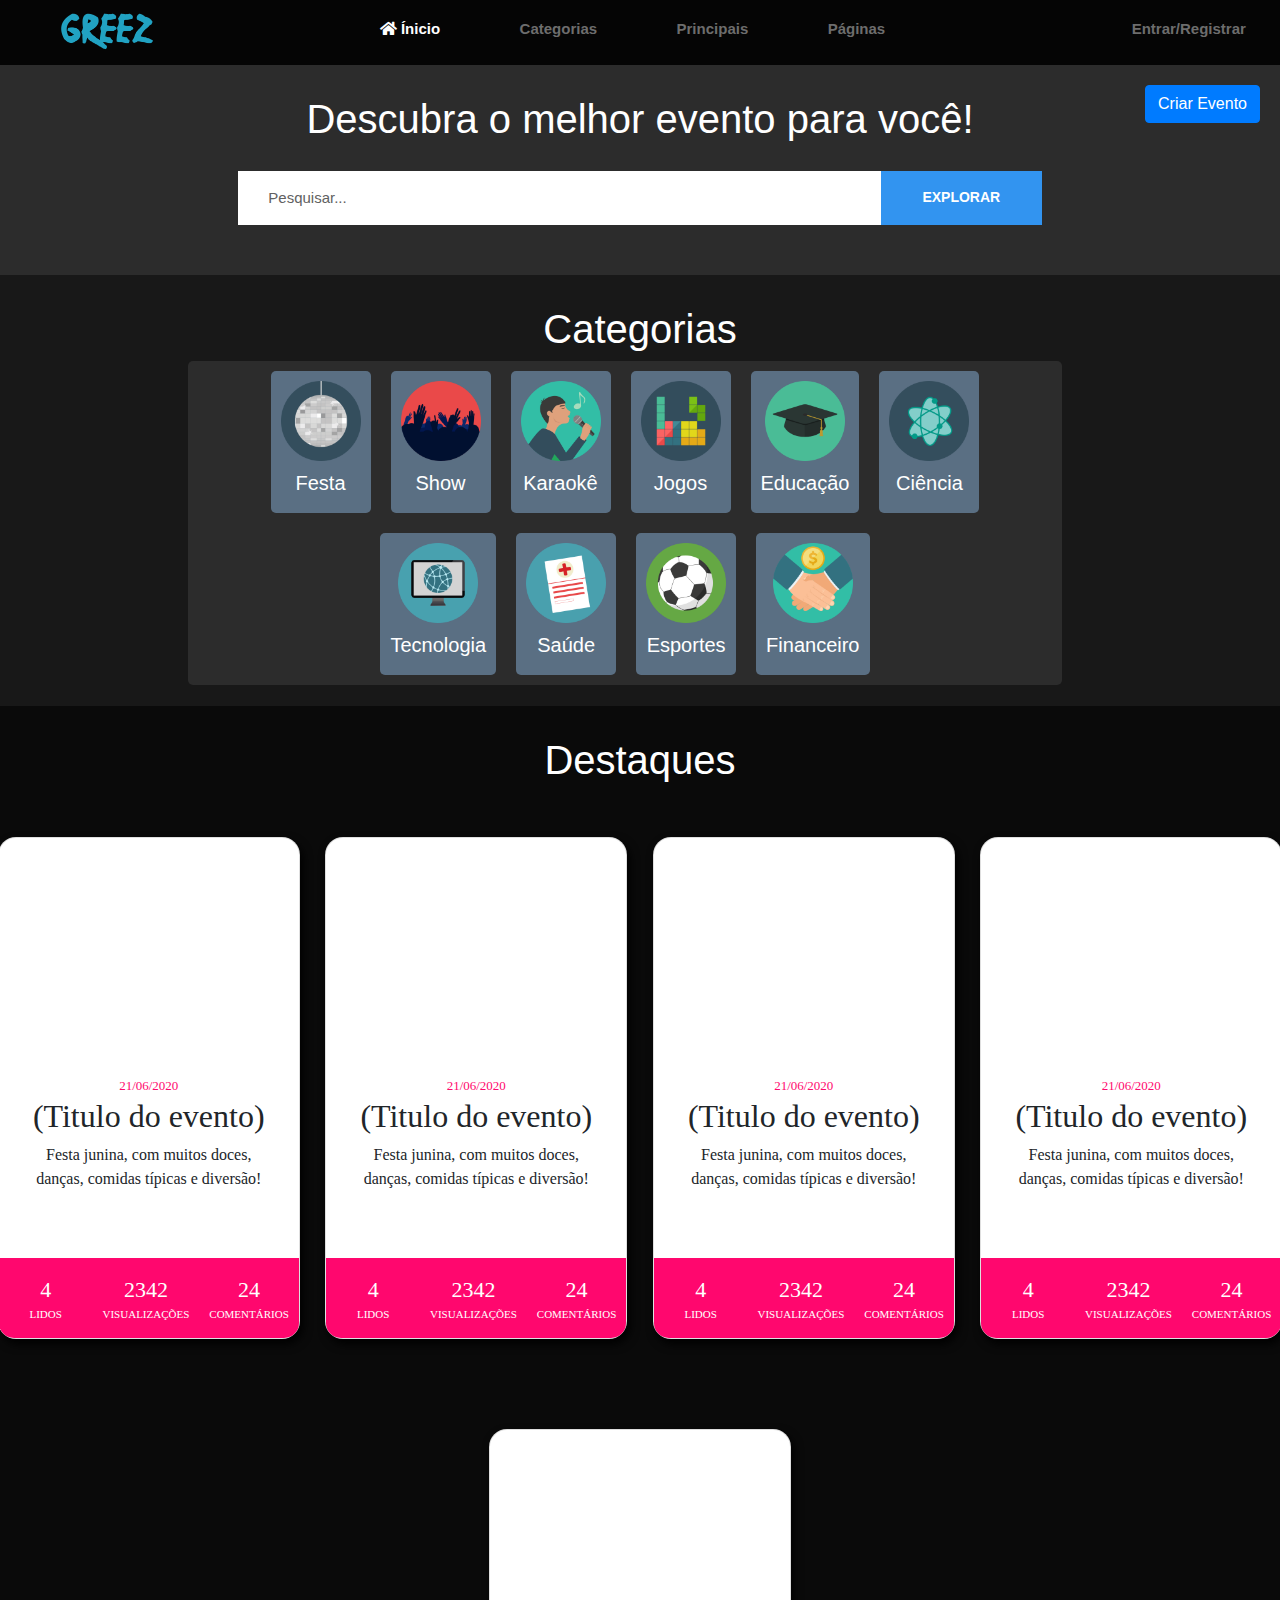
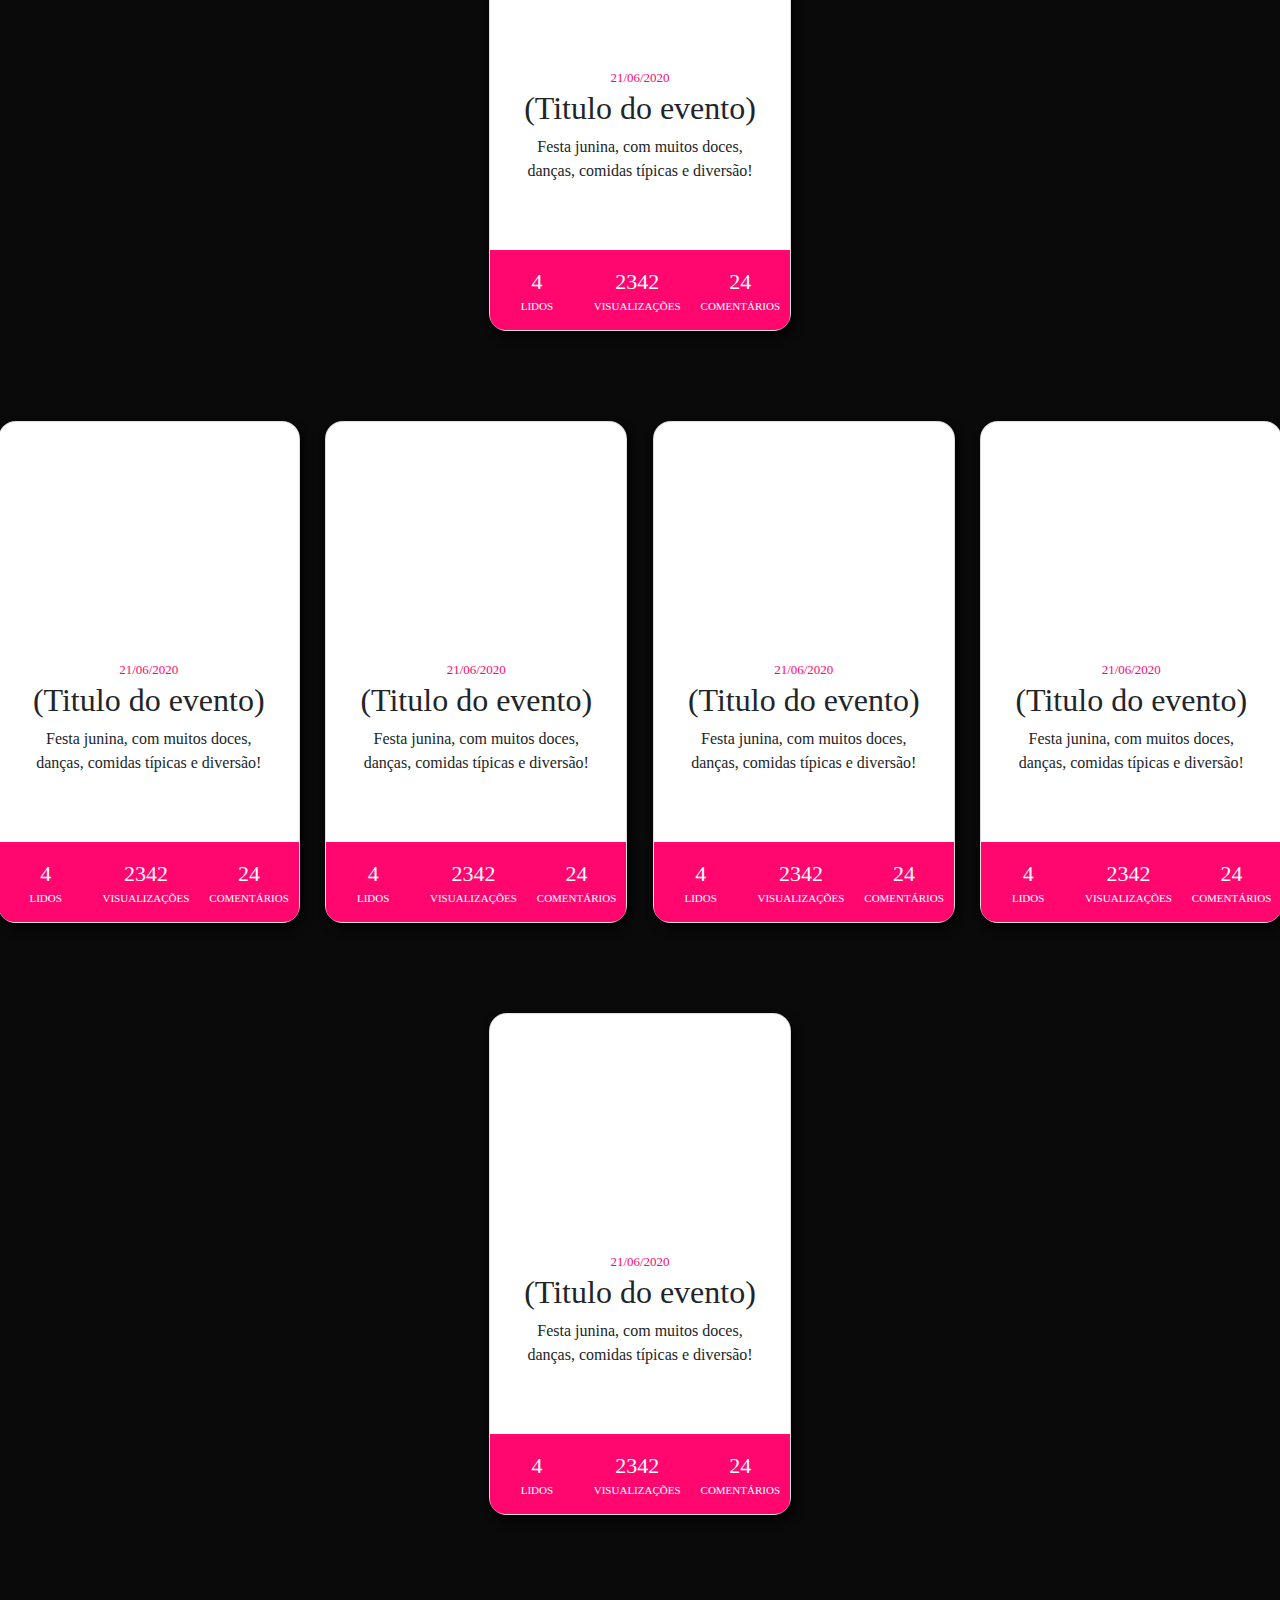
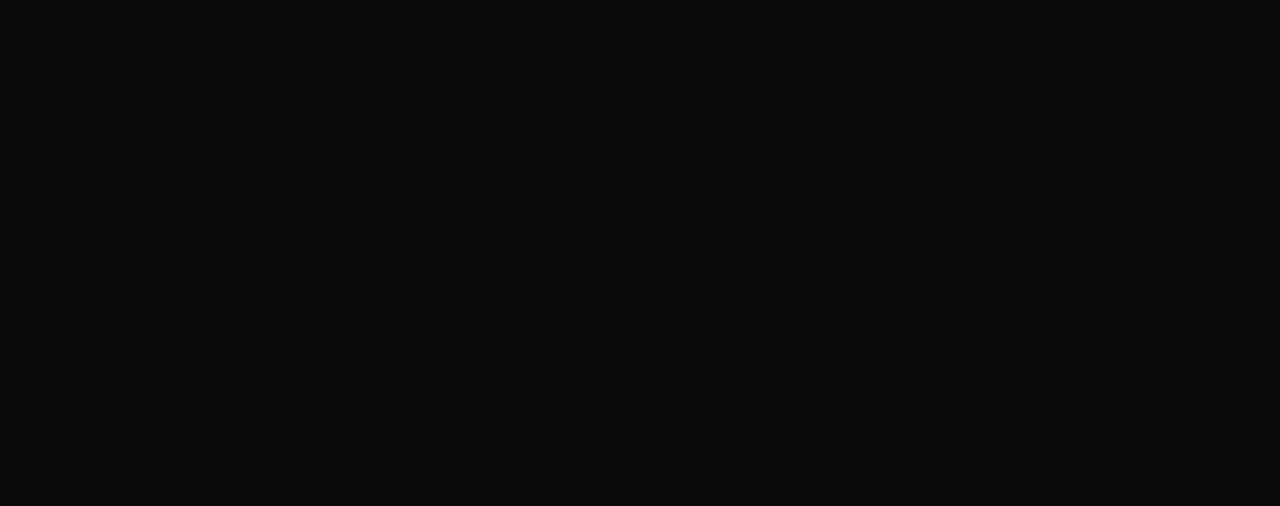
==== index.html @ 2b2a009e "Merge branch 'master' of https://github.com/Lucas-Lutti/trabalho-" ====
<!doctype html>
<html lang="pt-br">

<head>

    <meta charset="UTF-8">
    <meta name="viewport" content="width=device-width, initial-scale=1, shrink-to-fit=no">
    <link rel="stylesheet" href="https://stackpath.bootstrapcdn.com/bootstrap/4.5.0/css/bootstrap.min.css"
        integrity="sha384-9aIt2nRpC12Uk9gS9baDl411NQApFmC26EwAOH8WgZl5MYYxFfc+NcPb1dKGj7Sk" crossorigin="anonymous">
    <link rel="stylesheet" href="index.css">
    <link rel="stylesheet" href="header.css">
    <title>Greez</title>
    <link href="//maxcdn.bootstrapcdn.com/bootstrap/4.1.1/css/bootstrap.min.css" rel="stylesheet" id="bootstrap-css">
    <script src="//maxcdn.bootstrapcdn.com/bootstrap/4.1.1/js/bootstrap.min.js"></script>
    <script type="text/javascript" src="https://code.jquery.com/jquery-1.11.3.min.js"></script>
    <script src="index.js"></script>
    <link rel="stylesheet" href="https://use.fontawesome.com/releases/v5.13.1/css/all.css">
    <link rel="stylesheet" href="cards.css">
    <script>
        window.onload = () => {
            testeLogin();
        }
    </script>
</head>

<body> 
      <!-- Modal -->
      <div class="modal fade" id="modalExemplo" tabindex="-1" role="dialog" aria-labelledby="exampleModalLabel" aria-hidden="true">
        <div class="modal-dialog" role="document">
          <div class="modal-content">
            <div class="modal-header">
              <h5 class="modal-title" id="exampleModalLabel">Criar Novo Evento</h5>
              <button type="button" class="close" data-dismiss="modal" aria-label="Fechar">
                <span aria-hidden="true">&times;</span>
              </button>
            </div>
            <div class="modal-body">
                <form>
                    <div class="form-group">
                      <label for="inserirTituloEvnt">Título do Evento</label>
                      <input type="text" class="form-control" id="inserirTituloEvnt" placeholder="Inserir título">
                    </div>
                    <div class="form-group">
                      <label for="InserirLocalEvnt">Local</label>
                      <input type="text" class="form-control" id="InserirLocalEvnt" placeholder="Inserir endereço">
                    </div>
                    <div class="form-group">
                        <label for="InserirDiaEvnt">Data</label>
                    </div>
                    <div class="form-check">
                      <input type="checkbox" class="form-check-input" id="exampleCheck1">
                      <label class="form-check-label" for="exampleCheck1">Check me out</label>
                    </div>
                    <button type="submit" class="btn btn-primary">Submit</button>
                  </form>
            </div>
            <div class="modal-footer">
              <button type="button" class="btn btn-secondary" data-dismiss="modal">Fechar</button>
              <button type="button" class="btn btn-primary">Salvar mudanças</button>
            </div>
          </div>
        </div>
      </div>
    <header class="header">
        <div class="container-fluid">
            <div class="row">
                <div class="col-lg-2 col-md-2 col-sm-12">
                    <div class="header__logo">
                        <a href="./index.html"><img class="logo" src="img/logo.png" alt=""></a>
                    </div>

                </div>
                <div class="col-lg-8 col-md-8 col-sm-12">
                    <div class="header__nav">
                        <nav class="header__menu mobile-menu">
                            <ul>
                                <li class="active">
                                    <a href="/index.html" class="test">
                                        <div class="header-btn"><i class="fas fa-home"></i> Ínicio</div>
                                    </a>
                                </li>
                                <li><a href="#" class="test">
                                        <div class="header-btn">Categorias</div>
                                    </a></li>
                                <li><a href="#" class="test">
                                        <div class="header-btn">Principais</div>
                                    </a></li>
                                <li><a href="#" class="test">
                                        <div class="header-btn">Páginas</div>
                                    </a>
                                    <ul class="dropdown">
                                        <li><a href="#">About</a></li>
                                        <li><a href="#">Listing Details</a></li>
                                        <li><a href="#">Blog Details</a></li>
                                        <li><a href="#">Contact</a></li>
                                    </ul>
                                </li>


                            </ul>
                        </nav>
                    </div>
                </div>
                <div class="col-lg-2 col-md-2 col-sm-12">
                    <div class="login_area">
                        <ul>
                            <li id="Novonome">
                                <a href="login.html" class="test" id="apagar">
                                    <div class="header-btn" id="TrocaLogin">Entrar/Registrar</div>
                                </a>
                            </li>
                        </ul>
                    </div>
                </div>
            </div>
        </div>

        </div>
    </header>

    <section class="pesquisa">
        <div class="row">
            <div class="col-2"></div>
            <div class="col-8 titulo">
                <h1>Descubra o melhor evento para você!</h1>
            </div>
            <div class="col-2">
                <button type="button" class="btn btn-primary" id="btnCriarEvnt" data-toggle="modal" data-target="#modalExemplo">
                    Criar Evento
                </button>
            </div>
        </div>
        <div class="row">
            <div class="col-md-2 col-sm-1"></div>
            <div class="col-md-8 col-sm-10">
                <div class="hero__search__form">
                    <form action="#">
                        <input id="inpPesquisa" type="text" placeholder="Pesquisar...">

                        <button id="btnPesquisa" onclick="pesquisa()" type="submit">Explorar</button>
                    </form>
                </div>
            </div>
            <div class="col-md-2 col-sm-1"></div>
        </div>
    </section>

    <section class="categorias">
        <div class="row">
            <div class="col-12 titulo">
                <h1>Categorias</h1>
            </div>
        </div>
        <div class="row">
            <div class="col-2"></div>
            <div class="col-8 row cat_area">
                <div class="cat_sep">
                    <a href="#/" onclick="exibircat()">
                        <div class="cat_card">
                            <img src="img/festas.png" alt="">
                            <h5>Festa</h5>
                        </div>
                    </a>
                </div>
                <div class="cat_sep">
                    <a href="#/" onclick="exibircat()">
                        <div class="cat_card">
                            <img src="img/shows.png" alt="">
                            <h5>Show</h5>
                        </div>
                    </a>
                </div>
                <div class="cat_sep">
                    <a href="#/" onclick="exibircat()">
                        <div class="cat_card">
                            <img src="img/karaokes.png" alt="">
                            <h5>Karaokê</h5>
                        </div>
                    </a>
                </div>
                <div class="cat_sep">
                    <a href="#/" onclick="exibircat()">
                        <div class="cat_card">
                            <img src="img/jogos.png" alt="">
                            <h5>Jogos</h5>
                        </div>
                    </a>
                </div>
                <div class="cat_sep">
                    <a href="#/" onclick="exibircat()">
                        <div class="cat_card">
                            <img src="img/educacao.png" alt="">
                            <h5>Educação</h5>
                        </div>
                    </a>
                </div>
                <div class="cat_sep">
                    <a href="#/" onclick="exibircat()">
                        <div class="cat_card">
                            <img src="img/ciencia.png" alt="">
                            <h5>Ciência</h5>
                        </div>
                    </a>
                </div>
                <div class="cat_sep">
                    <a href="#/" onclick="exibircat()">
                        <div class="cat_card">
                            <img src="img/tecnologia.png" alt="">
                            <h5>Tecnologia</h5>
                        </div>
                    </a>
                </div>
                <div class="cat_sep">
                    <a href="#/" onclick="exibircat()">
                        <div class="cat_card">
                            <img src="img/saude.png" alt="">
                            <h5>Saúde</h5>
                        </div>
                    </a>
                </div>
                <div class="cat_sep">
                    <a href="#/" onclick="exibircat()">
                        <div class="cat_card">
                            <img src="img/esportes.png" alt="">
                            <h5>Esportes</h5>
                        </div>
                    </a>
                </div>
                <div class="cat_sep">
                    <a href="#/" onclick="exibircat()">
                        <div class="cat_card">
                            <img src="img/financeiro.png" alt="">
                            <h5>Financeiro</h5>
                        </div>
                    </a>
                </div>
            </div>
            <div class="col-2"></div>
        </div>
        <div class="row">
            <div class="col-12 cat_select hide" id="mb">
                <div class="row">
                    <div class="col-2"></div>
                    <div class="col-8 titulo">
                        <h1>(Categoria)</h1>
                    </div>
                    <div class="col-2 arrow1"><a href="#/" onclick="fecharcat()"><div class="arrow"></div></a></div>
                </div>
                <div class="row">
                    <div class="col-1"></div>
                    <div class="col-10">
                        <div class="">
                            
                            

                        </div>
                    </div>
                    <div class="col-1"></div>
                </div>
            </div>
        </div>
    </section>

    <section class="destaques">
        <div class="row">
            <div class="col-12 titulo">
                <h1>Destaques</h1>
            </div>
        </div>
        <div class="row">
            <div class="card ">
                <div class="card-imagem"></div>
                <div class="card-texto">
                    <span class="date">21/06/2020</span>
                    <h2>(Titulo do evento)</h2>
                    <p class="conteudo">Festa junina, com muitos doces, danças, comidas típicas e diversão!</p>
                </div>
                <div class="card-status">
                    <div class="status">
                        <div class="valor">4</div>
                        <div class="tipo">lidos</div>
                    </div>
                    <div class="status">
                        <div class="valor">2342</div>
                        <div class="tipo">visualizações</div>
                    </div>
                    <div class="status">
                        <div class="valor">24</div>
                        <div class="tipo">comentários</div>
                    </div>
                </div>
            </div>
            <div class="card ">
                <div class="card-imagem"></div>
                <div class="card-texto">
                    <span class="date">21/06/2020</span>
                    <h2>(Titulo do evento)</h2>
                    <p class="conteudo">Festa junina, com muitos doces, danças, comidas típicas e diversão!</p>
                </div>
                <div class="card-status">
                    <div class="status">
                        <div class="valor">4</div>
                        <div class="tipo">lidos</div>
                    </div>
                    <div class="status">
                        <div class="valor">2342</div>
                        <div class="tipo">visualizações</div>
                    </div>
                    <div class="status">
                        <div class="valor">24</div>
                        <div class="tipo">comentários</div>
                    </div>
                </div>
            </div>
            <div class="card ">
                <div class="card-imagem"></div>
                <div class="card-texto">
                    <span class="date">21/06/2020</span>
                    <h2>(Titulo do evento)</h2>
                    <p class="conteudo">Festa junina, com muitos doces, danças, comidas típicas e diversão!</p>
                </div>
                <div class="card-status">
                    <div class="status">
                        <div class="valor">4</div>
                        <div class="tipo">lidos</div>
                    </div>
                    <div class="status">
                        <div class="valor">2342</div>
                        <div class="tipo">visualizações</div>
                    </div>
                    <div class="status">
                        <div class="valor">24</div>
                        <div class="tipo">comentários</div>
                    </div>
                </div>
            </div>
            <div class="card ">
                <div class="card-imagem"></div>
                <div class="card-texto">
                    <span class="date">21/06/2020</span>
                    <h2>(Titulo do evento)</h2>
                    <p class="conteudo">Festa junina, com muitos doces, danças, comidas típicas e diversão!</p>
                </div>
                <div class="card-status">
                    <div class="status">
                        <div class="valor">4</div>
                        <div class="tipo">lidos</div>
                    </div>
                    <div class="status">
                        <div class="valor">2342</div>
                        <div class="tipo">visualizações</div>
                    </div>
                    <div class="status">
                        <div class="valor">24</div>
                        <div class="tipo">comentários</div>
                    </div>
                </div>
            </div>
            <div class="card ">
                <div class="card-imagem"></div>
                <div class="card-texto">
                    <span class="date">21/06/2020</span>
                    <h2>(Titulo do evento)</h2>
                    <p class="conteudo">Festa junina, com muitos doces, danças, comidas típicas e diversão!</p>
                </div>
                <div class="card-status">
                    <div class="status">
                        <div class="valor">4</div>
                        <div class="tipo">lidos</div>
                    </div>
                    <div class="status">
                        <div class="valor">2342</div>
                        <div class="tipo">visualizações</div>
                    </div>
                    <div class="status">
                        <div class="valor">24</div>
                        <div class="tipo">comentários</div>
                    </div>
                </div>
            </div>
        </div>
        <div class="row">

            <div class="card ">
                <div class="card-imagem"></div>
                <div class="card-texto">
                    <span class="date">21/06/2020</span>
                    <h2>(Titulo do evento)</h2>
                    <p class="conteudo">Festa junina, com muitos doces, danças, comidas típicas e diversão!</p>
                </div>
                <div class="card-status">
                    <div class="status">
                        <div class="valor">4</div>
                        <div class="tipo">lidos</div>
                    </div>
                    <div class="status">
                        <div class="valor">2342</div>
                        <div class="tipo">visualizações</div>
                    </div>
                    <div class="status">
                        <div class="valor">24</div>
                        <div class="tipo">comentários</div>
                    </div>
                </div>
            </div>
            <div class="card ">
                <div class="card-imagem"></div>
                <div class="card-texto">
                    <span class="date">21/06/2020</span>
                    <h2>(Titulo do evento)</h2>
                    <p class="conteudo">Festa junina, com muitos doces, danças, comidas típicas e diversão!</p>
                </div>
                <div class="card-status">
                    <div class="status">
                        <div class="valor">4</div>
                        <div class="tipo">lidos</div>
                    </div>
                    <div class="status">
                        <div class="valor">2342</div>
                        <div class="tipo">visualizações</div>
                    </div>
                    <div class="status">
                        <div class="valor">24</div>
                        <div class="tipo">comentários</div>
                    </div>
                </div>
            </div>
            <div class="card ">
                <div class="card-imagem"></div>
                <div class="card-texto">
                    <span class="date">21/06/2020</span>
                    <h2>(Titulo do evento)</h2>
                    <p class="conteudo">Festa junina, com muitos doces, danças, comidas típicas e diversão!</p>
                </div>
                <div class="card-status">
                    <div class="status">
                        <div class="valor">4</div>
                        <div class="tipo">lidos</div>
                    </div>
                    <div class="status">
                        <div class="valor">2342</div>
                        <div class="tipo">visualizações</div>
                    </div>
                    <div class="status">
                        <div class="valor">24</div>
                        <div class="tipo">comentários</div>
                    </div>
                </div>
            </div>
            <div class="card ">
                <div class="card-imagem"></div>
                <div class="card-texto">
                    <span class="date">21/06/2020</span>
                    <h2>(Titulo do evento)</h2>
                    <p class="conteudo">Festa junina, com muitos doces, danças, comidas típicas e diversão!</p>
                </div>
                <div class="card-status">
                    <div class="status">
                        <div class="valor">4</div>
                        <div class="tipo">lidos</div>
                    </div>
                    <div class="status">
                        <div class="valor">2342</div>
                        <div class="tipo">visualizações</div>
                    </div>
                    <div class="status">
                        <div class="valor">24</div>
                        <div class="tipo">comentários</div>
                    </div>
                </div>
            </div>
            <div class="card ">
                <div class="card-imagem"></div>
                <div class="card-texto">
                    <span class="date">21/06/2020</span>
                    <h2>(Titulo do evento)</h2>
                    <p class="conteudo">Festa junina, com muitos doces, danças, comidas típicas e diversão!</p>
                </div>
                <div class="card-status">
                    <div class="status">
                        <div class="valor">4</div>
                        <div class="tipo">lidos</div>
                    </div>
                    <div class="status">
                        <div class="valor">2342</div>
                        <div class="tipo">visualizações</div>
                    </div>
                    <div class="status">
                        <div class="valor">24</div>
                        <div class="tipo">comentários</div>
                    </div>
                </div>
            </div>

        </div>
                
    </section>

    <script src="https://code.jquery.com/jquery-3.5.1.slim.min.js"
        integrity="sha384-DfXdz2htPH0lsSSs5nCTpuj/zy4C+OGpamoFVy38MVBnE+IbbVYUew+OrCXaRkfj"
        crossorigin="anonymous"></script>
    <script src="https://cdn.jsdelivr.net/npm/popper.js@1.16.0/dist/umd/popper.min.js"
        integrity="sha384-Q6E9RHvbIyZFJoft+2mJbHaEWldlvI9IOYy5n3zV9zzTtmI3UksdQRVvoxMfooAo"
        crossorigin="anonymous"></script>
    <script src="https://stackpath.bootstrapcdn.com/bootstrap/4.5.0/js/bootstrap.min.js"
        integrity="sha384-OgVRvuATP1z7JjHLkuOU7Xw704+h835Lr+6QL9UvYjZE3Ipu6Tp75j7Bh/kR0JKI"
        crossorigin="anonymous"></script>
</body>

</html>
---- index.css ----
body{
	overflow-x: hidden;
}
.parte2{
    background-color: #A4A4A4;
    height: 70vh;
}
.text-chama{
    text-align: center;
    color: white;
}

.hero__search__form {
	margin-bottom: 30px;
	padding: 20px;
    border-radius: 5px;
    
}

.hero__search__form form input {
	width: 80%;
	float: left;
	font-size: 15px;
	color: #616161;
	padding-left: 30px;
	height: 54px;
	border: none;
}

.hero__search__form form input::-webkit-input-placeholder {
	color: #616161;
}

.hero__search__form form input::-moz-placeholder {
	color: #616161;
}

.hero__search__form form input:-ms-input-placeholder {
	color: #616161;
}

.hero__search__form form input::-ms-input-placeholder {
	color: #616161;
}

.hero__search__form form input::placeholder {
	color: #616161;
}

.hero__search__form form .select__option {
	position: relative;
	width: 22.5%;
	float: left;
	height: 54px;
}

.hero__search__form form .select__option:before {
	position: absolute;
	left: 0;
	top: 0;
	height: 100%;
	width: 1px;
	background: #eeeeee;
	content: "";
	z-index: 1;
}

.hero__search__form form .select__option .nice-select {
	width: 100%;
	border: none;
	border-radius: 0;
	height: 54px;
	line-height: 56px;
}

.hero__search__form form .select__option .nice-select span {
	font-size: 15px;
	color: #323232;
}

.hero__search__form form .select__option .nice-select .list {
	border-radius: 0;
	margin-top: 0;
	width: 100%;
}

.hero__search__form form .select__option .nice-select:after {
	border-right: 7px solid #183456;
	border-top: 7px solid transparent;
	height: 6px;
	margin-top: 0;
	right: 18px;
	width: 10px;
	border-bottom: none;
	top: 40%;
}

.hero__search__form form button {
	width: 20%;
	height: 54px;
	border: none;
	font-size: 14px;
	font-weight: 700;
	background: #3294f0;
	color: #ffffff;
	text-transform: uppercase;
}

.category-child{
    justify-content: center;
    padding: 0 15vw;
    margin: 0;
}

.category-child .post-content span {
    color: #fff;
}

.category-child .post-content {
    color: #fff;
    margin-top: 10px;
    position: relative;
    text-align: center;
    width: 100%;
    z-index: 1;
    height: 20px;
    overflow: hidden;
}

.thumb{
	background-color: #181818;
	margin: 5px;
	border-radius: 5px;
}

.thumb img {
    width: 70px;
    
}

.post-content span {
    line-height: 30px;
    position: relative;
    top: -10px;
}

h2.sessao{
	text-align: center;
	color: white;
}

.parte3{
	background-color: rgba(0, 0, 0, 0.90);
	height: 300vh;
}

.parte3 .row{
	justify-content: center;
}

.title{
	text-align: center;
}

.abas{
	padding-top: 20px;
	padding-bottom: 20px;
	color: white;
	text-align: center;
}

.primeiro{
	padding: 5px;
	outline-width: 3px;
	border-radius: 15px;
	background-color: white;
	color: black;
	padding-left: 5px;
	padding-right: 5px;
	display: block;
	align-items: left;
}

.primeiro input{
	height: 30px;
	border: none;
	line-height: 18px;
	cursor: pointer;
	border-radius: 30px;
	background-color: green;
	color: black;
}

.segundo{
	padding: 5px;
	outline-width: 3px;
	border-radius: 15px;
	background-color: white;
	color: black;
	padding-left: 5px;
	padding-right: 5px;
	display: block;
	align-items: left;
}

.segundo input{
	height: 30px;
	border: none;
	line-height: 18px;
	cursor: pointer;
	border-radius: 30px;
	background-color: green;
	color: black;
}

.terceiro{
	padding: 5px;
	outline-width: 3px;
	border-radius: 15px;
	background-color: white;
	color: black;
	padding-left: 5px;
	padding-right: 5px;
	display: block;
	align-items: left;
}

.terceiro input{
	height: 30px;
	border: none;
	line-height: 18px;
	cursor: pointer;
	border-radius: 30px;
	background-color: green;
	color: black;
}

.pesquisa{
	background-color: rgb(44, 44, 44);
}

.titulo{
	text-align: center;
	margin-top: 30px;
	color: white;
	font-family: 'Open Sans', sans-serif;
}

.arrow1{
	justify-content: left;
}

div.arrow {
	width: 20px;
	height: 20px;
	box-sizing: border-box;
	position: absolute;
	left: 50%;
	top: 50%;
	transform: rotate(-45deg);
}
div.arrow::before {
	content: '';
	width: 100%;
	height: 100%;
	border-width: .25vmin .25vmin 0 0;
	border-style: solid;
	border-color: #fafafa;
	transition: .2s ease;
	display: block;
	transform-origin: 100% 0;
}


div.arrow:after {
	content: '';
	float: left;
	position: relative;
	top: -100%;
	width: 100%;
	height: 100%;
	border-width: 0 .25vmin 0 0;
	border-style: solid;
	border-color: #fafafa;
	transform-origin: 100% 0;
	transition:.2s ease;
}

div.arrow:hover::after {
	transform: rotate(45deg);
	border-color: orange;
	height: 120%;
	margin-left: .2px;
	margin-top: 2px;
}
div.arrow:hover::before {
	border-color: orange;
	transform: scale(.8);
	
}
	


.categorias{
	background-color: rgb(24, 24, 24);
}
.cat_area{
	background-color: #2c2c2c;
	margin-bottom: 20px;
	border-radius: 5px;
	justify-content: center;
}

.cat_sep{
	margin: 10px;
}

.cat_sep a{
	color: white;
	text-decoration: none;
}

.cat_sep a:hover{
	color: rgb(182, 182, 182);
	text-decoration: none;
}

.cat_card{
	display: block;
	margin: 0px;
	background-color: #5a6f83;
	max-width: 120px;
	padding: 10px;
	border-radius: 5px;
}

.cat_card:hover{
	background-color: #4b5d6e;
}

.cat_card img{
	display: block;
	max-width: 80px;
	margin: auto;
}

.cat_card h5{
	margin-top: 10px;
	text-align: center;
}

.cat_select{
	display: block;
	overflow: hidden;
	opacity: 1;
	max-height: 1000px;
  	transition: opacity 0.5s linear, max-height 0.5s 0s;
}

.cat_select.hide{
	opacity: 0;
	max-height: 0px;
}

.cat_select{
	background-color: #2c2c2c;
}

.evnt_sep{
	margin: 10px;
}

.evnt_sep a{
	color: rgb(0, 0, 0);
	text-decoration: none;
}

.evnt_sep a:hover{
	color: rgb(0, 0, 0);
	text-decoration: none;
}

.evnt_card{
	display: block;
	margin: 20px;
	background-color: #dadada;
	width: 300px;
	height: 500px;
	padding: 10px;
	border-radius: 5px;
	transition: background-color 0.5s 0s;
}

.evnt_card:hover{
	background-color: #bebebe;
}

.evnt_card img{
	display: block;
	width: 240px;
	height: 150px;
	border-radius: 5px;
	margin: 20px auto;
}

.evnt_titulo{
	margin-top: 10px;
	text-align: center;
	font-weight: bold;
}
.evnt_card h6{
	font-weight: bold;
	float: left;
	margin: 0px;
	margin-right: 5px;
}

.destaques{
	background-color: rgb(10, 10, 10);
	min-height: 3000px;
}

#btnCriarEvnt{
	margin: 20px;
	float: right;
}
---- header.css ----
.header {	
	left: 0;
	top: 0;
	width: 100%;
    z-index: 999;
	background-color: #050505;
	padding: 10px;
	font-family: 'Open Sans', sans-serif;
	padding: 0px;
}

.header.header--normal {
	background: #ffffff;
	-webkit-box-shadow: 0px 5px 30px rgba(0, 0, 0, 0.1);
	box-shadow: 0px 5px 30px rgba(0, 0, 0, 0.1);
	position: fixed;
}

.header.header--normal .header__menu ul li a {
	color: #ffffff;
}

.header.header--normal .login-btn {
	color: #ffffff;
	border-color: #ffffff;
}

.header__logo {
    padding: 12px 0px 0px 0px;
}
.logo{
	width: 100px;
	margin: auto;
	display: block;
}

.header__nav {
	text-align: center;
	padding: 10px 0px 0px 0px;
}

.header__menu {
	display: inline-block;
}

.header__menu ul li {
	list-style: none;
	display: inline-block;
	margin-right: 55px;
	position: relative;
}

.header__menu ul li:hover .dropdown {
	top: 32px;
	opacity: 1;
	visibility: visible;
	z-index: 99;
}

.header__menu ul li:hover .dropdown li a {
	color: #ffffff;
}

.header__menu ul li:hover .dropdown li a:after {
	display: none;
}



.header__menu ul li:hover>a:after {
	opacity: 1;
	width: 100%;
}

.header__menu ul li.active a:after {
	opacity: 1;
	width: 100%;
}

.header__menu ul li .dropdown {
	position: absolute;
	left: 0;
	top: 50px;
	width: 180px;
	background: #222222;
	text-align: left;
	-webkit-transition: all, 0.3s;
	-o-transition: all, 0.3s;
	transition: all, 0.3s;
	opacity: 0;
	visibility: hidden;
	padding: 5px 0;
	border-radius: 5px;
}

.header__menu ul li .dropdown li {
	margin-right: 0;
	display: block;
}

.header__menu ul li .dropdown li a {
	padding: 6px 15px;
	font-weight: 400;
	font-size: 14px;
}

.header__menu ul li a {
	font-size: 15px;
	color: #ffffff;
	font-weight: 600;
	padding: 5px 0;
	display: block;
	position: relative;
}

.header__menu ul li a:after {
	position: absolute;
	left: 0;
	bottom: 0;
	height: 2px;
	width: 0%;
	background: #ffffff00;
	content: "";
	opacity: 0;
	-webkit-transition: all, 0.3s;
	-o-transition: all, 0.3s;
	transition: all, 0.3s;
}

.header__menu__right {
	display: inline-block;
}

.header__menu__right .primary-btn {
	margin-right: 15px;
}

.header__menu__right .login-btn {
	font-size: 20px;
	color: #ffffff;
	height: 42px;
	width: 42px;
	border: 1px solid #ffffff;
	border-radius: 50%;
	line-height: 38px;
	text-align: center;
	display: inline-block;
}

.slicknav_menu {
	display: none;
}

.header-btn{
	display: block;
	/*background-color: #0E5058;*/
	border-radius: 5px;
	padding: 3px 10px;
	color: rgb(109, 109, 109);
	text-decoration: none;
}

.active .header-btn{
	display: block;
	/*background-color: #1B9AAA;*/
	border-radius: 5px;
	padding: 3px 10px;
	color: white;
	text-decoration: none;
}

.header-btn:hover{
	/*background-color: #167F8D;*/
	color: rgb(192, 192, 192);
	text-decoration: none;
}

.active .header-btn:hover{
	/*background-color: #167F8D;*/
	color: rgb(255, 255, 255);
	text-decoration: none;
}

.test:hover{
	text-decoration: none;
}

.login_area{
	margin-top: 10px;
	margin-bottom: 0px;
	justify-content: right;
}

.login_area ul li{
	display: block;
	list-style: none;
	margin: auto;
}

.login_area ul li:hover .dropdown {
	top: 32px;
	opacity: 1;
	visibility: visible;
	z-index: 99;
}

.login_area ul li:hover .dropdown li a {
	color: #ffffff;
}

.login_area ul li:hover .dropdown li a:after {
	display: none;
}

.login_area ul li .dropdown {
	position: absolute;
	left: 0;
	top: 50px;
	width: 180px;
	background: #222222;
	text-align: left;
	-webkit-transition: all, 0.3s;
	-o-transition: all, 0.3s;
	transition: all, 0.3s;
	opacity: 0;
	visibility: hidden;
	padding: 5px 0;
	border-radius: 5px;
}

.login_area ul li .dropdown li {
	margin-right: 0;
	display: block;
}

.login_area ul li .dropdown li a {
	color: white;
	padding: 6px 15px;
	font-weight: 400;
	font-size: 14px;
}

.login_area ul li .dropdown li a:hover {
	color: rgb(206, 206, 206);
	text-decoration: none;
}

.login_area ul li a:after {
	position: absolute;
	left: 0;
	bottom: 0;
	height: 2px;
	width: 0%;
	background: #ffffff00;
	content: "";
	opacity: 0;
	-webkit-transition: all, 0.3s;
	-o-transition: all, 0.3s;
	transition: all, 0.3s;
}

.login_area{
	display: inline-block;
}

.login_area ul li a {
	font-size: 15px;
	color: #ffffff;
	font-weight: 600;
	padding: 5px 0;
	display: block;
	position: relative;
}
---- cards.css ----
.card{
    display: grid;
    grid-template-columns: 300px;
    grid-template-rows: 210px 210px 80px;
    grid-template-areas: "imagem" "texto" "status";

    font-family: roboto;
    border-radius: 18px;
    background: white;
    box-shadow: 3px 5px 10px black;
    text-align: center;
    

    transition: 0.5s;
    cursor: pointer;
    margin: 5vh auto;
}
.card-imagem{
    grid-area: imagem;
    background: url("./img/show.jpeg");
    border-top-left-radius:15px ;
    border-top-right-radius: 15px;
    background-size: cover;
}
.card-texto{
    grid-area: texto;
    margin: 25px;
}
.card-texto .date{
    color: rgb(255, 7, 110);
    font-size: 13px;
}
.card-texto .p{
    color: grey;
    font-size: 15px;
    font-weight: 300;
}
.card-texto .h2{
    margin-top: 0px;
    
    font-size: 28px;
}
.card-status{
    grid-area: status;
    display: grid;
    grid-template-columns: 1fr 1fr 1fr;
    grid-template-rows: 1fr;

    border-bottom-left-radius: 15px;
    border-bottom-right-radius: 15px;
    background: rgb(255, 7, 110);
}
.card-status .status{
    display: flex;
    align-items: center;
    justify-content: center;
    flex-direction: column;
    padding: 10px;
    color: white;
}

.card-status .tipo{
    font-size: 11px;
    font-weight: 300;
    text-transform: uppercase;
}
.card-status .valor{
    font-size: 22px;
    font-weight: 500;
}
.card:hover{
    transform: scale(1.2);
    box-shadow:  3px 5px 10px rgba(0,0,0,0.6) ;
}
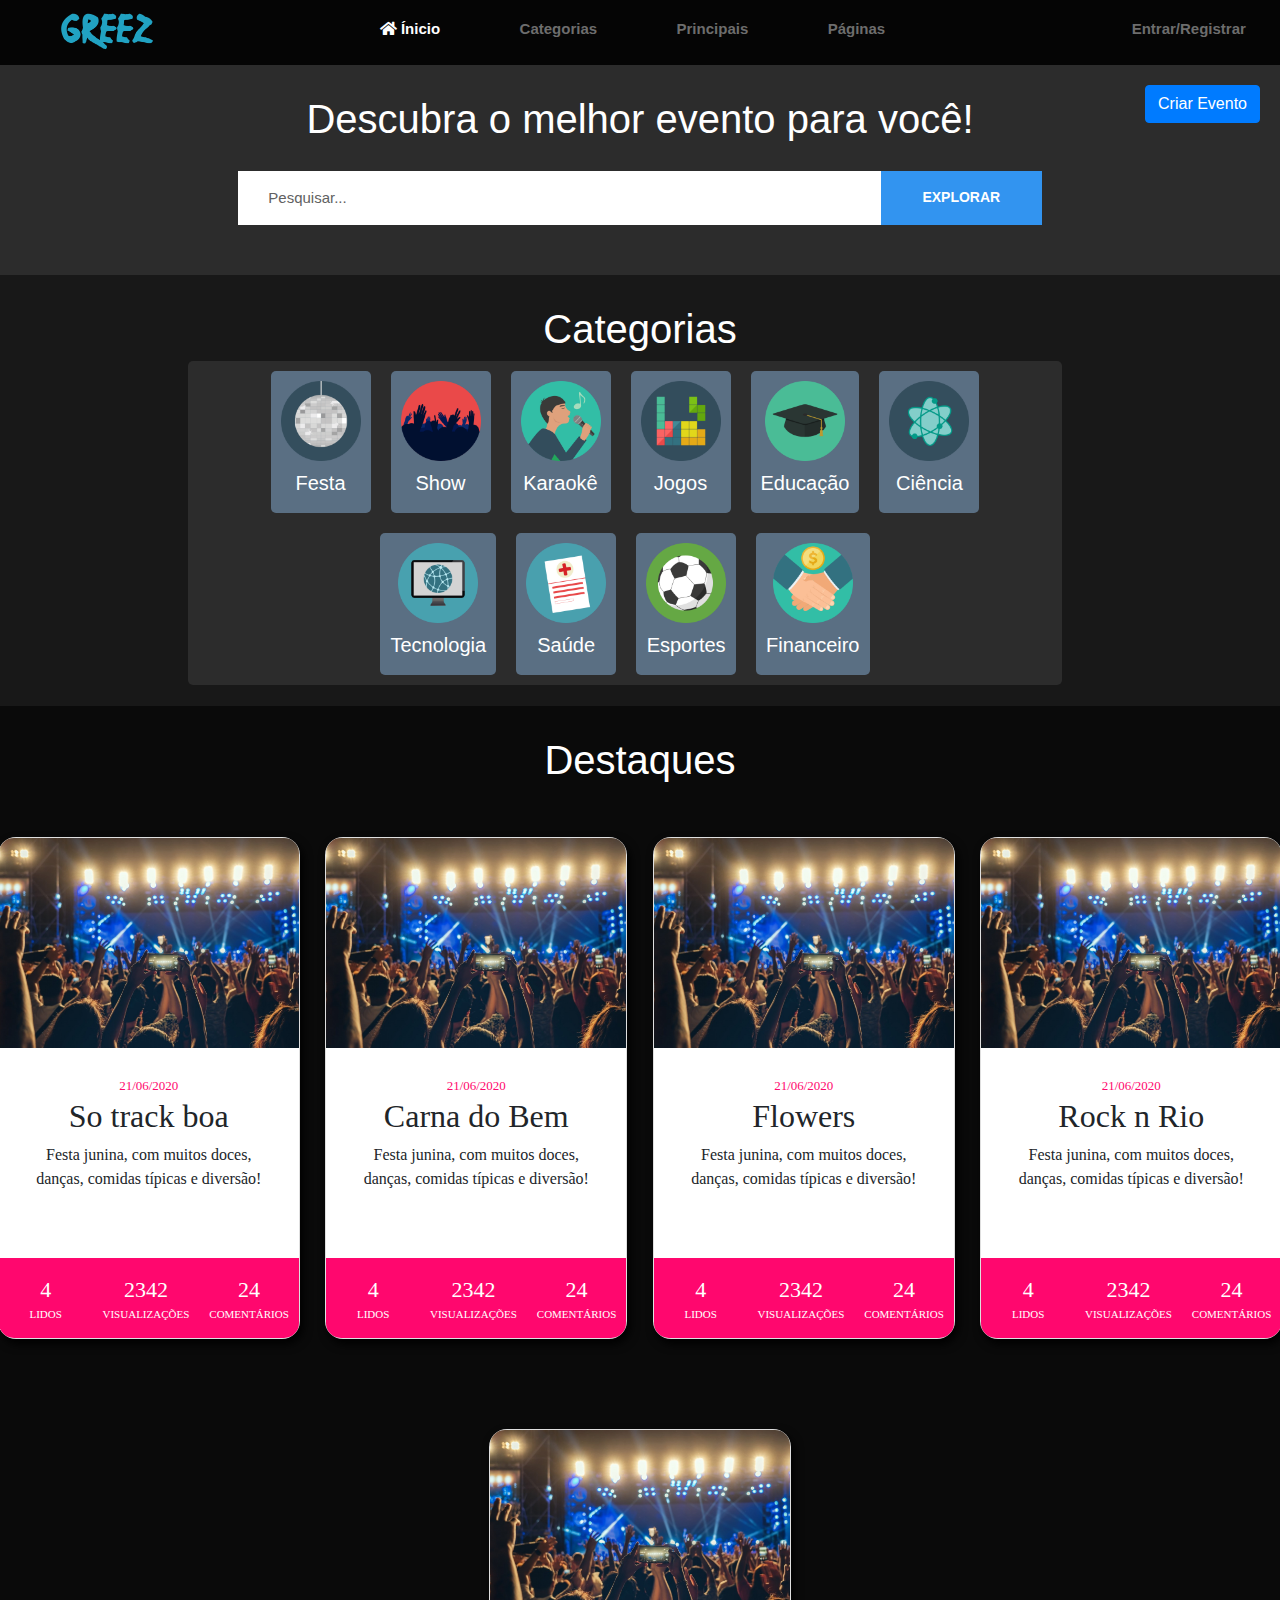
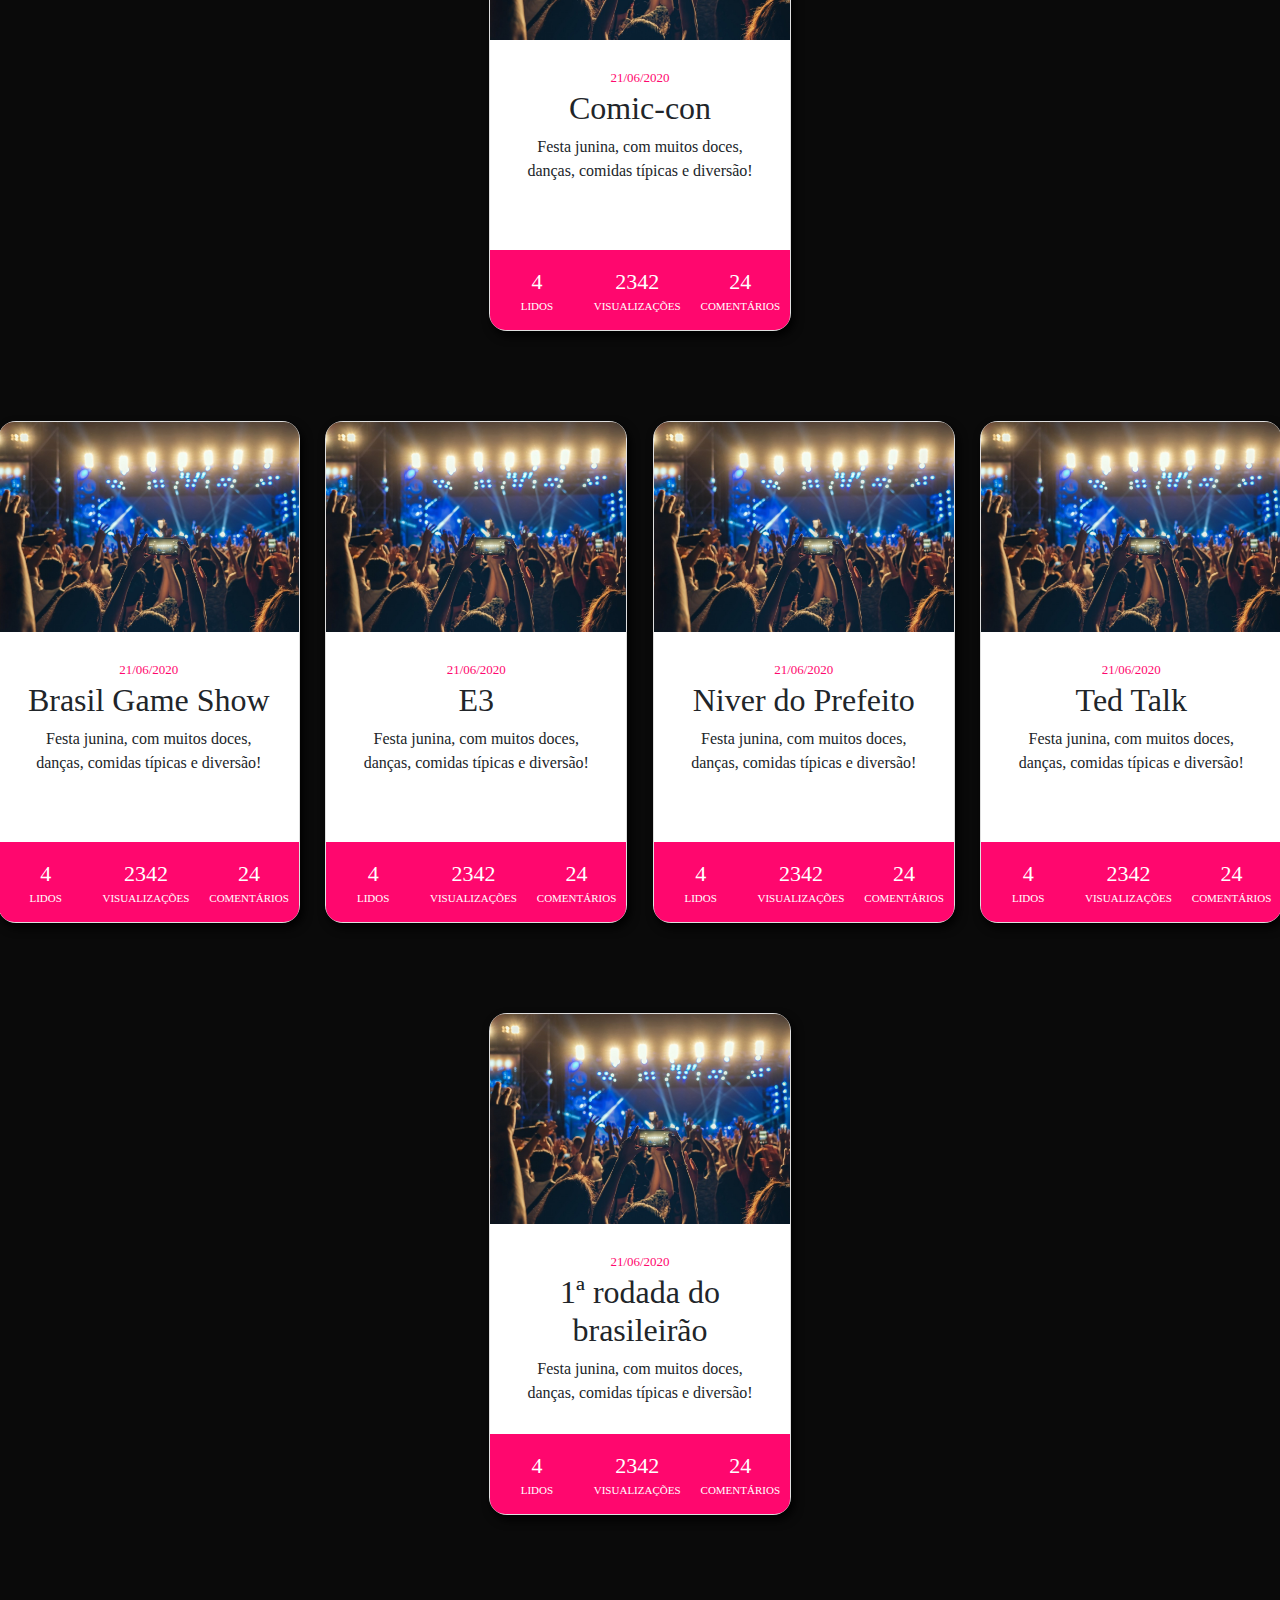
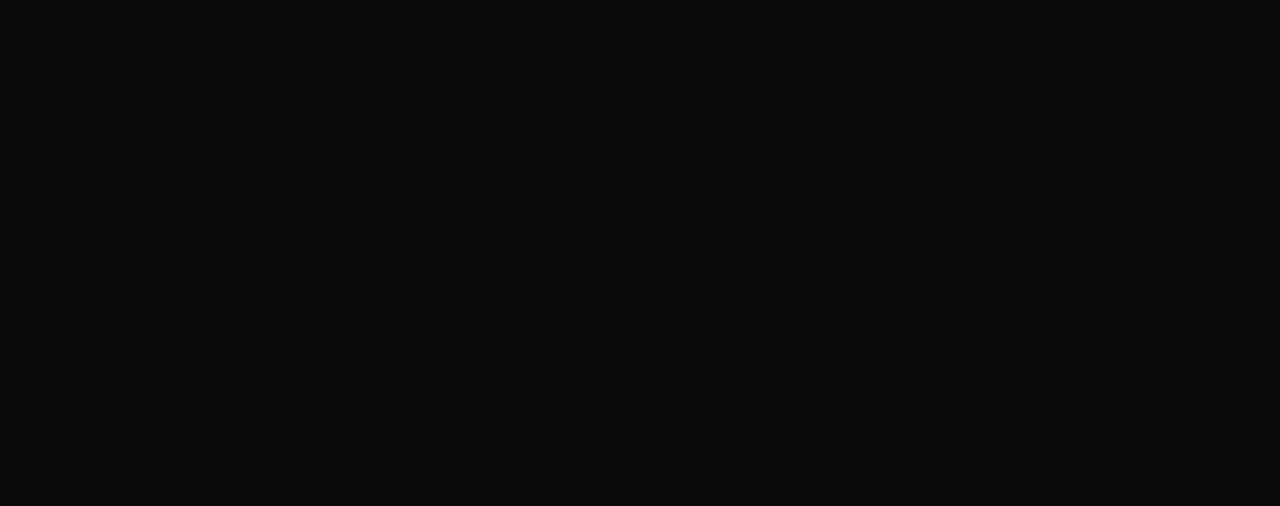
==== commit d503670d: "o butao de adicionar cards ta funfando" ====
--- a/index.html
+++ b/index.html
@@ -38,14 +38,18 @@
                 <form>
                     <div class="form-group">
                       <label for="inserirTituloEvnt">Título do Evento</label>
-                      <input type="text" class="form-control" id="inserirTituloEvnt" placeholder="Inserir título">
+                      <input type="text" class="form-control" id="inserirTituloEvento" placeholder="Inserir título">
                     </div>
                     <div class="form-group">
                       <label for="InserirLocalEvnt">Local</label>
                       <input type="text" class="form-control" id="InserirLocalEvnt" placeholder="Inserir endereço">
                     </div>
                     <div class="form-group">
-                        <label for="InserirDiaEvnt">Data</label>
+                        <label for="inserirConteudoEvnt">Conteudo</label>
+                        <input type="text" class="form-control" id="inserirConteudoEvnt" placeholder="">
+                    </div>
+                    <div class="form-group">
+                        <label for="InserirDiaEvnt">Data: </label><input id="dia" class="data" type="number"> / <input id="mes" class="data" type="number"> / <input id="ano" class="data" type="number">
                     </div>
                     <div class="form-check">
                       <input type="checkbox" class="form-check-input" id="exampleCheck1">
@@ -56,7 +60,7 @@
             </div>
             <div class="modal-footer">
               <button type="button" class="btn btn-secondary" data-dismiss="modal">Fechar</button>
-              <button type="button" class="btn btn-primary">Salvar mudanças</button>
+              <button type="button" onclick="criarCard()" class="btn btn-primary">Salvar mudanças</button>
             </div>
           </div>
         </div>
@@ -261,219 +265,219 @@
         </div>
     </section>
 
-    <section class="destaques">
+    <section class="destaques" id="principal">
         <div class="row">
             <div class="col-12 titulo">
                 <h1>Destaques</h1>
             </div>
         </div>
         <div class="row">
-            <div class="card ">
-                <div class="card-imagem"></div>
-                <div class="card-texto">
-                    <span class="date">21/06/2020</span>
-                    <h2>(Titulo do evento)</h2>
-                    <p class="conteudo">Festa junina, com muitos doces, danças, comidas típicas e diversão!</p>
-                </div>
-                <div class="card-status">
-                    <div class="status">
-                        <div class="valor">4</div>
-                        <div class="tipo">lidos</div>
-                    </div>
-                    <div class="status">
-                        <div class="valor">2342</div>
-                        <div class="tipo">visualizações</div>
-                    </div>
-                    <div class="status">
-                        <div class="valor">24</div>
-                        <div class="tipo">comentários</div>
-                    </div>
-                </div>
-            </div>
-            <div class="card ">
-                <div class="card-imagem"></div>
-                <div class="card-texto">
-                    <span class="date">21/06/2020</span>
-                    <h2>(Titulo do evento)</h2>
-                    <p class="conteudo">Festa junina, com muitos doces, danças, comidas típicas e diversão!</p>
-                </div>
-                <div class="card-status">
-                    <div class="status">
-                        <div class="valor">4</div>
-                        <div class="tipo">lidos</div>
-                    </div>
-                    <div class="status">
-                        <div class="valor">2342</div>
-                        <div class="tipo">visualizações</div>
-                    </div>
-                    <div class="status">
-                        <div class="valor">24</div>
-                        <div class="tipo">comentários</div>
-                    </div>
-                </div>
-            </div>
-            <div class="card ">
-                <div class="card-imagem"></div>
-                <div class="card-texto">
-                    <span class="date">21/06/2020</span>
-                    <h2>(Titulo do evento)</h2>
-                    <p class="conteudo">Festa junina, com muitos doces, danças, comidas típicas e diversão!</p>
-                </div>
-                <div class="card-status">
-                    <div class="status">
-                        <div class="valor">4</div>
-                        <div class="tipo">lidos</div>
-                    </div>
-                    <div class="status">
-                        <div class="valor">2342</div>
-                        <div class="tipo">visualizações</div>
-                    </div>
-                    <div class="status">
-                        <div class="valor">24</div>
-                        <div class="tipo">comentários</div>
-                    </div>
-                </div>
-            </div>
-            <div class="card ">
-                <div class="card-imagem"></div>
-                <div class="card-texto">
-                    <span class="date">21/06/2020</span>
-                    <h2>(Titulo do evento)</h2>
-                    <p class="conteudo">Festa junina, com muitos doces, danças, comidas típicas e diversão!</p>
-                </div>
-                <div class="card-status">
-                    <div class="status">
-                        <div class="valor">4</div>
-                        <div class="tipo">lidos</div>
-                    </div>
-                    <div class="status">
-                        <div class="valor">2342</div>
-                        <div class="tipo">visualizações</div>
-                    </div>
-                    <div class="status">
-                        <div class="valor">24</div>
-                        <div class="tipo">comentários</div>
-                    </div>
-                </div>
-            </div>
-            <div class="card ">
-                <div class="card-imagem"></div>
-                <div class="card-texto">
-                    <span class="date">21/06/2020</span>
-                    <h2>(Titulo do evento)</h2>
-                    <p class="conteudo">Festa junina, com muitos doces, danças, comidas típicas e diversão!</p>
-                </div>
-                <div class="card-status">
-                    <div class="status">
-                        <div class="valor">4</div>
-                        <div class="tipo">lidos</div>
-                    </div>
-                    <div class="status">
-                        <div class="valor">2342</div>
-                        <div class="tipo">visualizações</div>
-                    </div>
-                    <div class="status">
-                        <div class="valor">24</div>
-                        <div class="tipo">comentários</div>
-                    </div>
-                </div>
-            </div>
-        </div>
-        <div class="row">
-
-            <div class="card ">
-                <div class="card-imagem"></div>
-                <div class="card-texto">
-                    <span class="date">21/06/2020</span>
-                    <h2>(Titulo do evento)</h2>
-                    <p class="conteudo">Festa junina, com muitos doces, danças, comidas típicas e diversão!</p>
-                </div>
-                <div class="card-status">
-                    <div class="status">
-                        <div class="valor">4</div>
-                        <div class="tipo">lidos</div>
-                    </div>
-                    <div class="status">
-                        <div class="valor">2342</div>
-                        <div class="tipo">visualizações</div>
-                    </div>
-                    <div class="status">
-                        <div class="valor">24</div>
-                        <div class="tipo">comentários</div>
-                    </div>
-                </div>
-            </div>
-            <div class="card ">
-                <div class="card-imagem"></div>
-                <div class="card-texto">
-                    <span class="date">21/06/2020</span>
-                    <h2>(Titulo do evento)</h2>
-                    <p class="conteudo">Festa junina, com muitos doces, danças, comidas típicas e diversão!</p>
-                </div>
-                <div class="card-status">
-                    <div class="status">
-                        <div class="valor">4</div>
-                        <div class="tipo">lidos</div>
-                    </div>
-                    <div class="status">
-                        <div class="valor">2342</div>
-                        <div class="tipo">visualizações</div>
-                    </div>
-                    <div class="status">
-                        <div class="valor">24</div>
-                        <div class="tipo">comentários</div>
-                    </div>
-                </div>
-            </div>
-            <div class="card ">
-                <div class="card-imagem"></div>
-                <div class="card-texto">
-                    <span class="date">21/06/2020</span>
-                    <h2>(Titulo do evento)</h2>
-                    <p class="conteudo">Festa junina, com muitos doces, danças, comidas típicas e diversão!</p>
-                </div>
-                <div class="card-status">
-                    <div class="status">
-                        <div class="valor">4</div>
-                        <div class="tipo">lidos</div>
-                    </div>
-                    <div class="status">
-                        <div class="valor">2342</div>
-                        <div class="tipo">visualizações</div>
-                    </div>
-                    <div class="status">
-                        <div class="valor">24</div>
-                        <div class="tipo">comentários</div>
-                    </div>
-                </div>
-            </div>
-            <div class="card ">
-                <div class="card-imagem"></div>
-                <div class="card-texto">
-                    <span class="date">21/06/2020</span>
-                    <h2>(Titulo do evento)</h2>
-                    <p class="conteudo">Festa junina, com muitos doces, danças, comidas típicas e diversão!</p>
-                </div>
-                <div class="card-status">
-                    <div class="status">
-                        <div class="valor">4</div>
-                        <div class="tipo">lidos</div>
-                    </div>
-                    <div class="status">
-                        <div class="valor">2342</div>
-                        <div class="tipo">visualizações</div>
-                    </div>
-                    <div class="status">
-                        <div class="valor">24</div>
-                        <div class="tipo">comentários</div>
-                    </div>
-                </div>
-            </div>
-            <div class="card ">
-                <div class="card-imagem"></div>
-                <div class="card-texto">
-                    <span class="date">21/06/2020</span>
-                    <h2>(Titulo do evento)</h2>
+            <div class="card " id="Card">
+                <div class="card-imagem"></div>
+                <div class="card-texto">
+                    <span class="date">21/06/2020</span>
+                    <h2>So track boa</h2>
+                    <p class="conteudo">Festa junina, com muitos doces, danças, comidas típicas e diversão!</p>
+                </div>
+                <div class="card-status">
+                    <div class="status">
+                        <div class="valor">4</div>
+                        <div class="tipo">lidos</div>
+                    </div>
+                    <div class="status">
+                        <div class="valor">2342</div>
+                        <div class="tipo">visualizações</div>
+                    </div>
+                    <div class="status">
+                        <div class="valor">24</div>
+                        <div class="tipo">comentários</div>
+                    </div>
+                </div>
+            </div>
+            <div  id="Card" class="card ">
+                <div class="card-imagem"></div>
+                <div class="card-texto">
+                    <span class="date">21/06/2020</span>
+                    <h2>Carna do Bem</h2>
+                    <p class="conteudo">Festa junina, com muitos doces, danças, comidas típicas e diversão!</p>
+                </div>
+                <div class="card-status">
+                    <div class="status">
+                        <div class="valor">4</div>
+                        <div class="tipo">lidos</div>
+                    </div>
+                    <div class="status">
+                        <div class="valor">2342</div>
+                        <div class="tipo">visualizações</div>
+                    </div>
+                    <div class="status">
+                        <div class="valor">24</div>
+                        <div class="tipo">comentários</div>
+                    </div>
+                </div>
+            </div>
+            <div id="Card" class="card ">
+                <div class="card-imagem"></div>
+                <div class="card-texto">
+                    <span class="date">21/06/2020</span>
+                    <h2>Flowers</h2>
+                    <p class="conteudo">Festa junina, com muitos doces, danças, comidas típicas e diversão!</p>
+                </div>
+                <div class="card-status">
+                    <div class="status">
+                        <div class="valor">4</div>
+                        <div class="tipo">lidos</div>
+                    </div>
+                    <div class="status">
+                        <div class="valor">2342</div>
+                        <div class="tipo">visualizações</div>
+                    </div>
+                    <div class="status">
+                        <div class="valor">24</div>
+                        <div class="tipo">comentários</div>
+                    </div>
+                </div>
+            </div>
+            <div id="Card" class="card ">
+                <div class="card-imagem"></div>
+                <div class="card-texto">
+                    <span class="date">21/06/2020</span>
+                    <h2>Rock n Rio</h2>
+                    <p class="conteudo">Festa junina, com muitos doces, danças, comidas típicas e diversão!</p>
+                </div>
+                <div class="card-status">
+                    <div class="status">
+                        <div class="valor">4</div>
+                        <div class="tipo">lidos</div>
+                    </div>
+                    <div class="status">
+                        <div class="valor">2342</div>
+                        <div class="tipo">visualizações</div>
+                    </div>
+                    <div class="status">
+                        <div class="valor">24</div>
+                        <div class="tipo">comentários</div>
+                    </div>
+                </div>
+            </div>
+            <div id="Card" class="card ">
+                <div class="card-imagem"></div>
+                <div class="card-texto">
+                    <span class="date">21/06/2020</span>
+                    <h2>Comic-con</h2>
+                    <p class="conteudo">Festa junina, com muitos doces, danças, comidas típicas e diversão!</p>
+                </div>
+                <div class="card-status">
+                    <div class="status">
+                        <div class="valor">4</div>
+                        <div class="tipo">lidos</div>
+                    </div>
+                    <div class="status">
+                        <div class="valor">2342</div>
+                        <div class="tipo">visualizações</div>
+                    </div>
+                    <div class="status">
+                        <div class="valor">24</div>
+                        <div class="tipo">comentários</div>
+                    </div>
+                </div>
+            </div>
+        </div>
+        <div class="row">
+
+            <div id="Card" class="card ">
+                <div class="card-imagem"></div>
+                <div class="card-texto">
+                    <span class="date">21/06/2020</span>
+                    <h2>Brasil Game Show</h2>
+                    <p class="conteudo">Festa junina, com muitos doces, danças, comidas típicas e diversão!</p>
+                </div>
+                <div class="card-status">
+                    <div class="status">
+                        <div class="valor">4</div>
+                        <div class="tipo">lidos</div>
+                    </div>
+                    <div class="status">
+                        <div class="valor">2342</div>
+                        <div class="tipo">visualizações</div>
+                    </div>
+                    <div class="status">
+                        <div class="valor">24</div>
+                        <div class="tipo">comentários</div>
+                    </div>
+                </div>
+            </div>
+            <div id="Card" class="card ">
+                <div class="card-imagem"></div>
+                <div class="card-texto">
+                    <span class="date">21/06/2020</span>
+                    <h2>E3</h2>
+                    <p class="conteudo">Festa junina, com muitos doces, danças, comidas típicas e diversão!</p>
+                </div>
+                <div class="card-status">
+                    <div class="status">
+                        <div class="valor">4</div>
+                        <div class="tipo">lidos</div>
+                    </div>
+                    <div class="status">
+                        <div class="valor">2342</div>
+                        <div class="tipo">visualizações</div>
+                    </div>
+                    <div class="status">
+                        <div class="valor">24</div>
+                        <div class="tipo">comentários</div>
+                    </div>
+                </div>
+            </div>
+            <div id="Card" class="card ">
+                <div class="card-imagem"></div>
+                <div class="card-texto">
+                    <span class="date">21/06/2020</span>
+                    <h2>Niver do Prefeito</h2>
+                    <p class="conteudo">Festa junina, com muitos doces, danças, comidas típicas e diversão!</p>
+                </div>
+                <div class="card-status">
+                    <div class="status">
+                        <div class="valor">4</div>
+                        <div class="tipo">lidos</div>
+                    </div>
+                    <div class="status">
+                        <div class="valor">2342</div>
+                        <div class="tipo">visualizações</div>
+                    </div>
+                    <div class="status">
+                        <div class="valor">24</div>
+                        <div class="tipo">comentários</div>
+                    </div>
+                </div>
+            </div>
+            <div id="Card" class="card ">
+                <div class="card-imagem"></div>
+                <div class="card-texto">
+                    <span class="date">21/06/2020</span>
+                    <h2>Ted Talk</h2>
+                    <p class="conteudo">Festa junina, com muitos doces, danças, comidas típicas e diversão!</p>
+                </div>
+                <div class="card-status">
+                    <div class="status">
+                        <div class="valor">4</div>
+                        <div class="tipo">lidos</div>
+                    </div>
+                    <div class="status">
+                        <div class="valor">2342</div>
+                        <div class="tipo">visualizações</div>
+                    </div>
+                    <div class="status">
+                        <div class="valor">24</div>
+                        <div class="tipo">comentários</div>
+                    </div>
+                </div>
+            </div>
+            <div id="Card" class="card ">
+                <div class="card-imagem"></div>
+                <div class="card-texto">
+                    <span class="date">21/06/2020</span>
+                    <h2>1ª rodada do brasileirão</h2>
                     <p class="conteudo">Festa junina, com muitos doces, danças, comidas típicas e diversão!</p>
                 </div>
                 <div class="card-status">
--- a/index.css
+++ b/index.css
@@ -423,4 +423,9 @@
 #btnCriarEvnt{
 	margin: 20px;
 	float: right;
+}
+
+.data{
+	width: 50px;
+	border-radius: 5px;
 }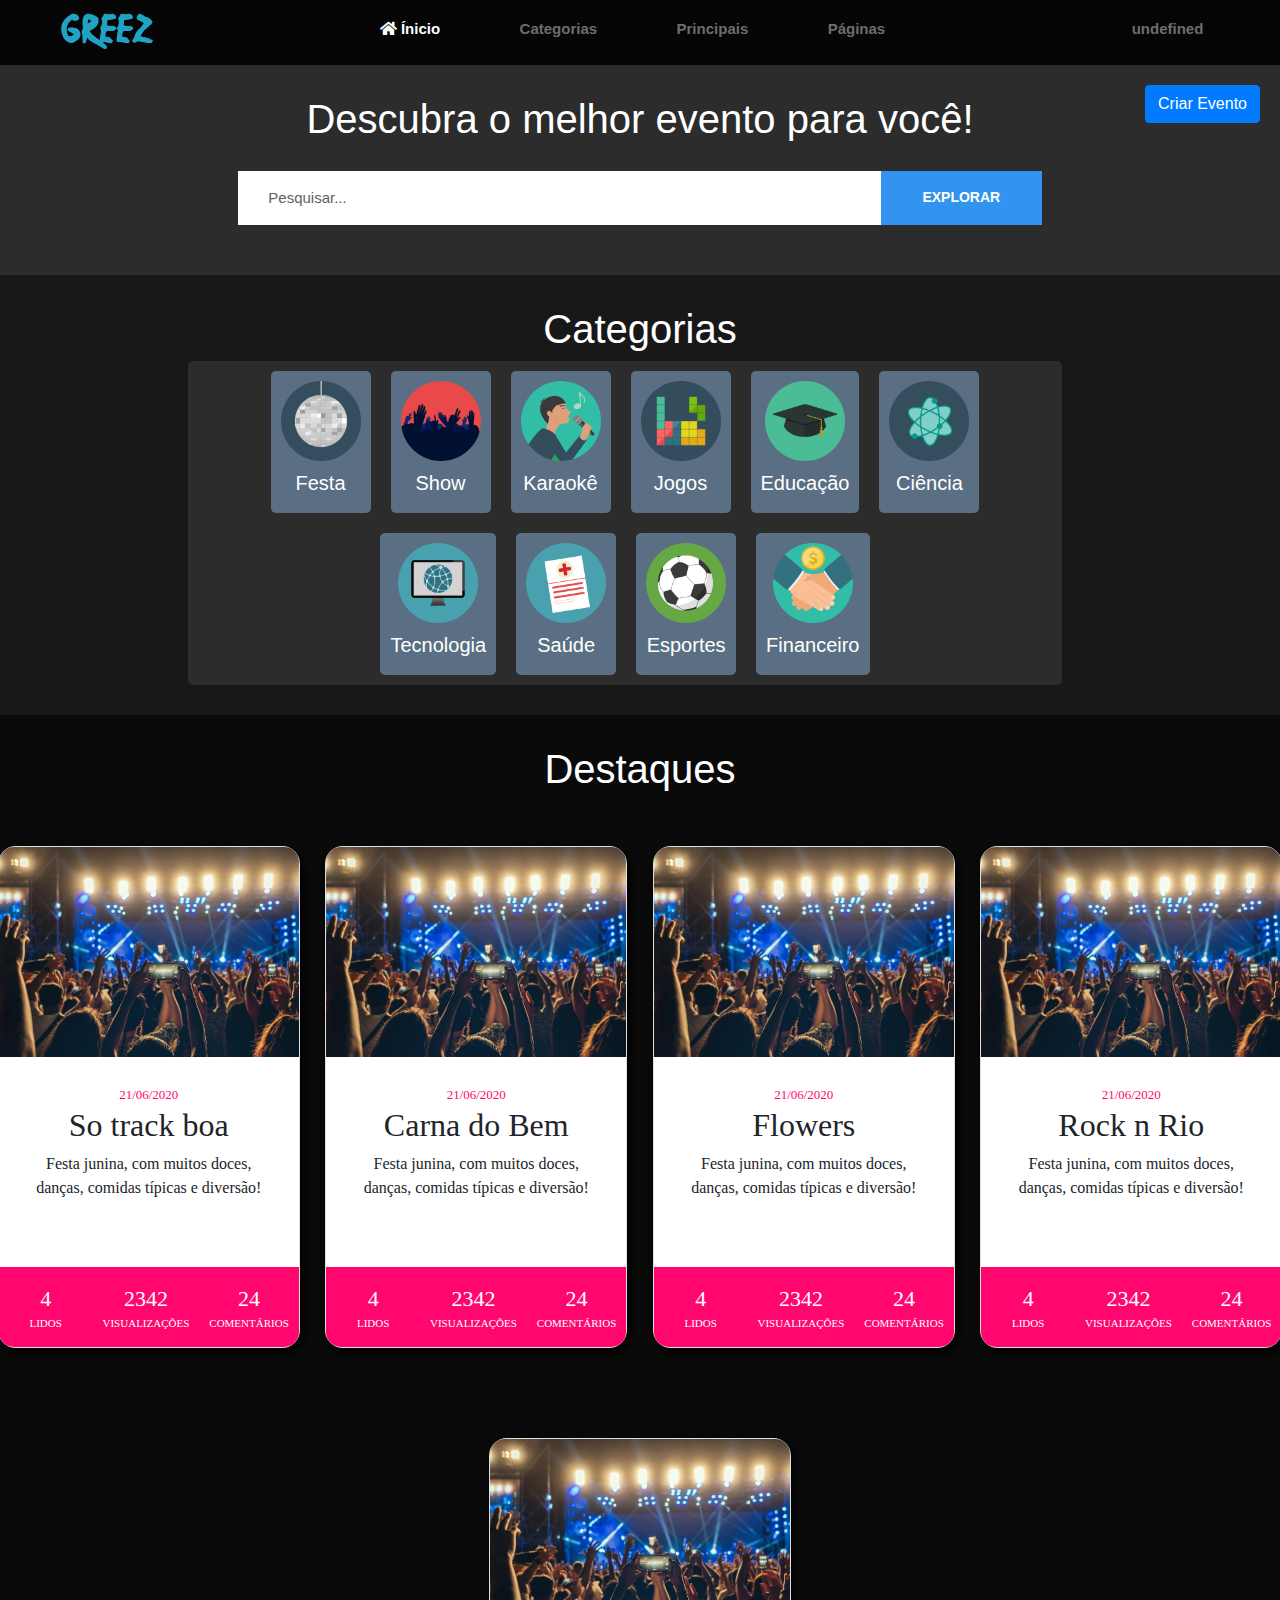
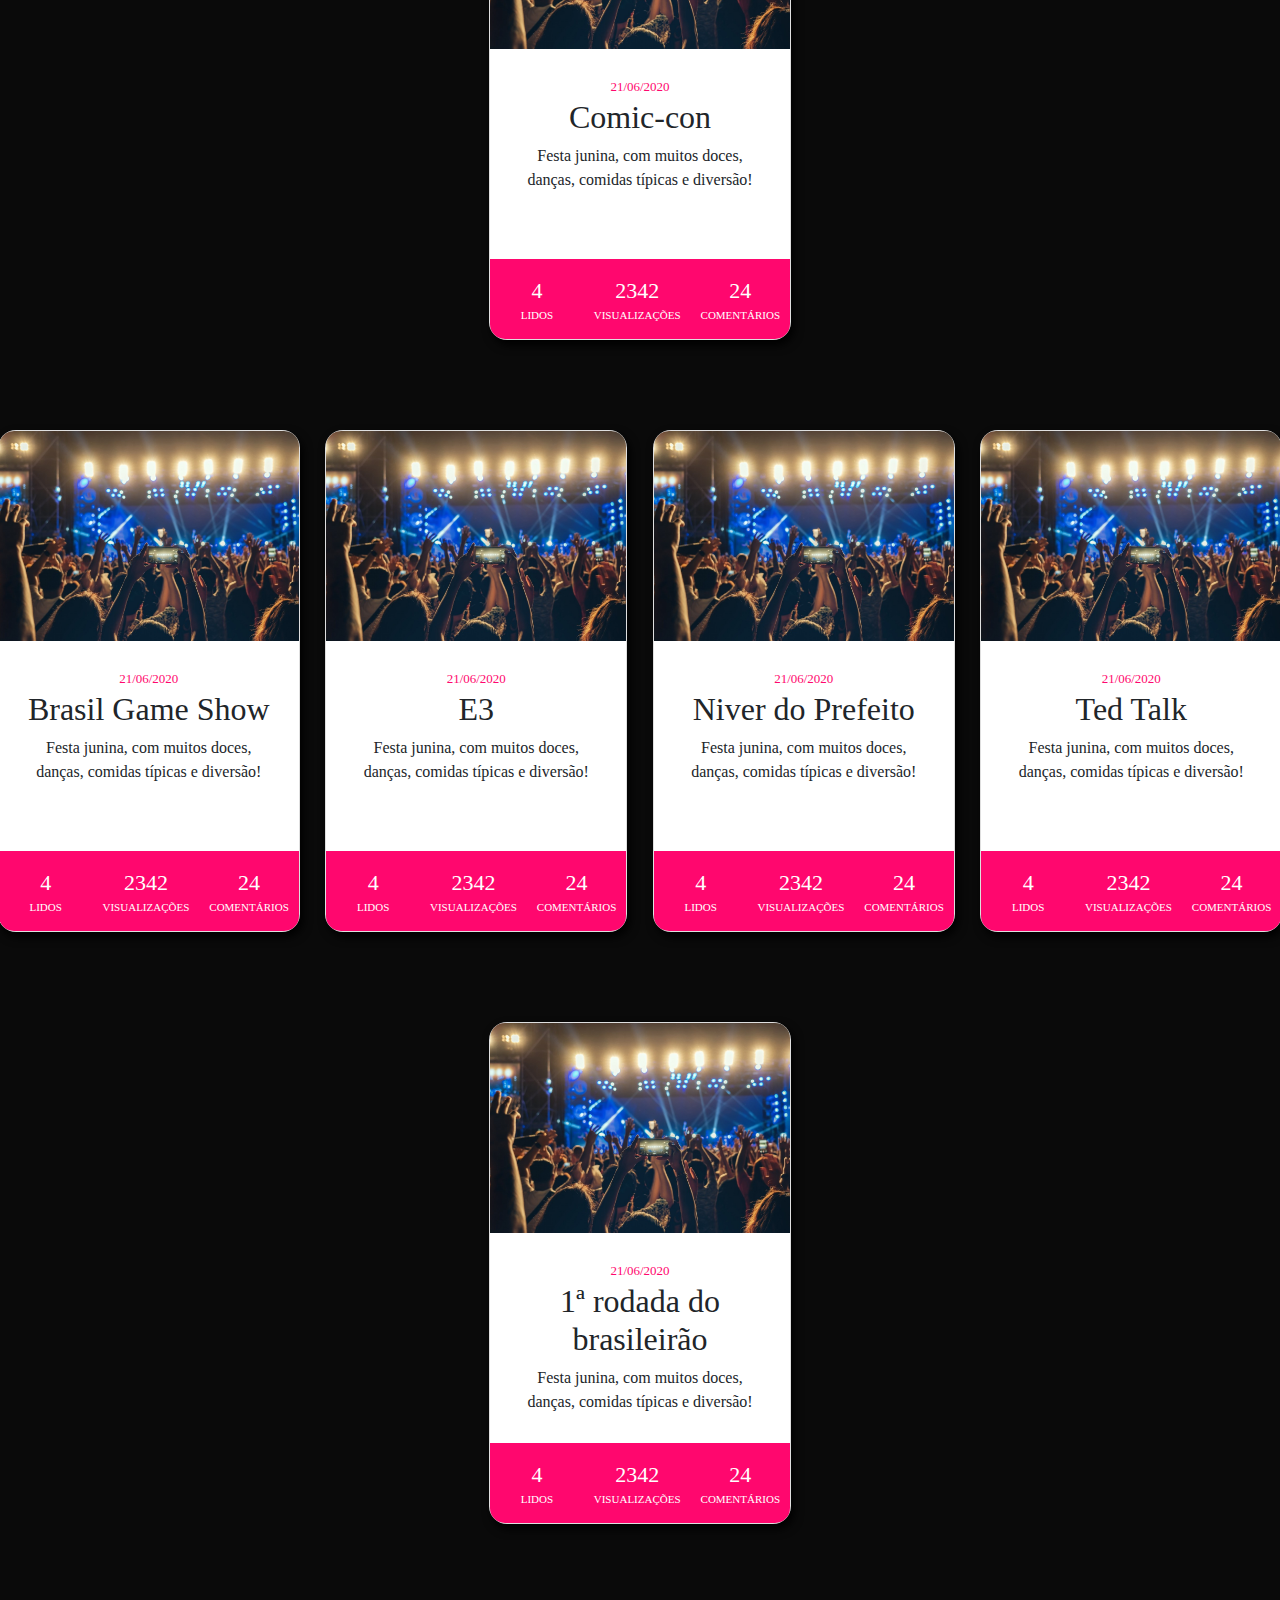
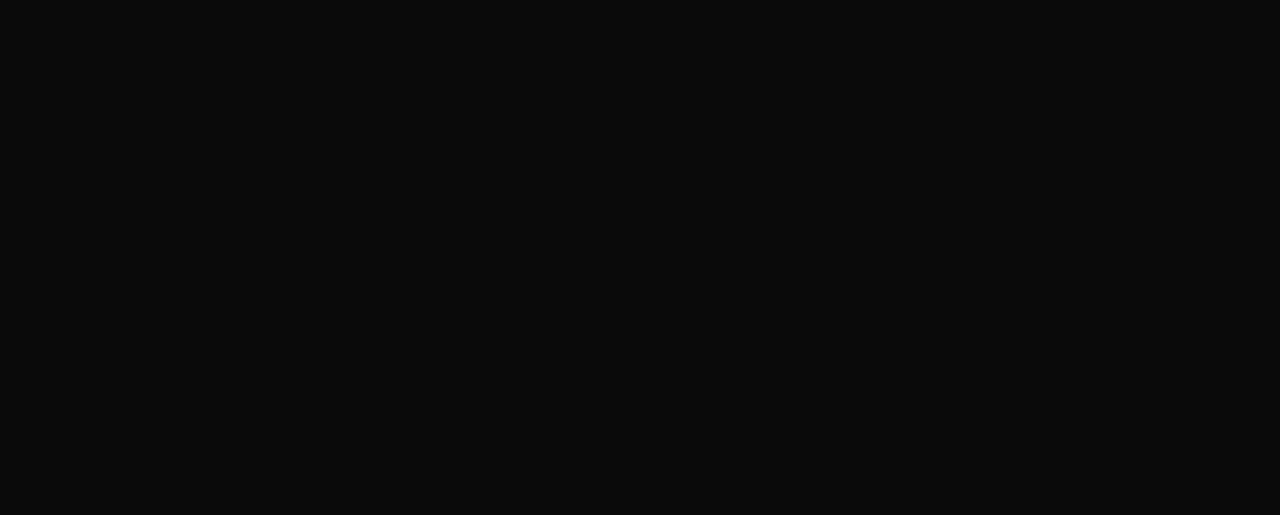
==== commit 8b7afb8c: "categorias tao funfando" ====
--- a/index.html
+++ b/index.html
@@ -20,11 +20,12 @@
         window.onload = () => {
             testeLogin();
         }
+        
     </script>
 </head>
 
 <body> 
-      <!-- Modal -->
+    <!-- Modal -->
       <div class="modal fade" id="modalExemplo" tabindex="-1" role="dialog" aria-labelledby="exampleModalLabel" aria-hidden="true">
         <div class="modal-dialog" role="document">
           <div class="modal-content">
@@ -52,15 +53,45 @@
                         <label for="InserirDiaEvnt">Data: </label><input id="dia" class="data" type="number"> / <input id="mes" class="data" type="number"> / <input id="ano" class="data" type="number">
                     </div>
                     <div class="form-check">
-                      <input type="checkbox" class="form-check-input" id="exampleCheck1">
-                      <label class="form-check-label" for="exampleCheck1">Check me out</label>
-                    </div>
-                    <button type="submit" class="btn btn-primary">Submit</button>
+                        <label for="">Categorias:</label><br>
+                        <div class="boxes">
+                            <input type="checkbox" id="box-1">
+                            <label for="box-1">Festa</label>
+                          
+                            <input type="checkbox" id="box-2" checked>
+                            <label for="box-2">Show</label>
+                          
+                            <input type="checkbox" id="box-3">
+                            <label for="box-3">Karaokê</label>
+                            
+                            <input type="checkbox" id="box-4">
+                            <label for="box-4">Jogos</label>
+                            
+                            <input type="checkbox" id="box-5">
+                            <label for="box-5">Educação</label>
+                            
+                            <input type="checkbox" id="box-6">
+                            <label for="box-6">Ciência</label>
+                            
+                            <input type="checkbox" id="box-7">
+                            <label for="box-7">Tecnologia</label>
+                            
+                            <input type="checkbox" id="box-8">
+                            <label for="box-8">Saúde</label>
+                            
+                            <input type="checkbox" id="box-9">
+                            <label for="box-9">Esportes</label>
+                            
+                            <input type="checkbox" id="box-10">
+                            <label for="box-10">Financeiro</label>
+                          </div>
+                    </div>
+                    
                   </form>
             </div>
             <div class="modal-footer">
               <button type="button" class="btn btn-secondary" data-dismiss="modal">Fechar</button>
-              <button type="button" onclick="criarCard()" class="btn btn-primary">Salvar mudanças</button>
+              <button type="button" onclick="salvarMudanças()" class="btn btn-primary" data-dismiss="modal">Salvar mudanças</button>
             </div>
           </div>
         </div>
@@ -94,13 +125,11 @@
                                     </a>
                                     <ul class="dropdown">
                                         <li><a href="#">About</a></li>
-                                        <li><a href="#">Listing Details</a></li>
+                                        <li><a href="calendario.html">Calendario</a></li>
                                         <li><a href="#">Blog Details</a></li>
                                         <li><a href="#">Contact</a></li>
                                     </ul>
                                 </li>
-
-
                             </ul>
                         </nav>
                     </div>
@@ -159,7 +188,7 @@
             <div class="col-2"></div>
             <div class="col-8 row cat_area">
                 <div class="cat_sep">
-                    <a href="#/" onclick="exibircat()">
+                    <a href="#/" onclick="exibirFestas()">
                         <div class="cat_card">
                             <img src="img/festas.png" alt="">
                             <h5>Festa</h5>
@@ -167,7 +196,7 @@
                     </a>
                 </div>
                 <div class="cat_sep">
-                    <a href="#/" onclick="exibircat()">
+                    <a href="#/" onclick="exibirShows()">
                         <div class="cat_card">
                             <img src="img/shows.png" alt="">
                             <h5>Show</h5>
@@ -175,7 +204,7 @@
                     </a>
                 </div>
                 <div class="cat_sep">
-                    <a href="#/" onclick="exibircat()">
+                    <a href="#/" onclick="exibirKaraoke()">
                         <div class="cat_card">
                             <img src="img/karaokes.png" alt="">
                             <h5>Karaokê</h5>
@@ -183,7 +212,7 @@
                     </a>
                 </div>
                 <div class="cat_sep">
-                    <a href="#/" onclick="exibircat()">
+                    <a href="#/" onclick="exibirJogos()">
                         <div class="cat_card">
                             <img src="img/jogos.png" alt="">
                             <h5>Jogos</h5>
@@ -191,7 +220,7 @@
                     </a>
                 </div>
                 <div class="cat_sep">
-                    <a href="#/" onclick="exibircat()">
+                    <a href="#/" onclick="exibirEducacao()">
                         <div class="cat_card">
                             <img src="img/educacao.png" alt="">
                             <h5>Educação</h5>
@@ -199,7 +228,7 @@
                     </a>
                 </div>
                 <div class="cat_sep">
-                    <a href="#/" onclick="exibircat()">
+                    <a href="#/" onclick="exibirCiencia()">
                         <div class="cat_card">
                             <img src="img/ciencia.png" alt="">
                             <h5>Ciência</h5>
@@ -207,7 +236,7 @@
                     </a>
                 </div>
                 <div class="cat_sep">
-                    <a href="#/" onclick="exibircat()">
+                    <a href="#/" onclick="exibirTecnologia()">
                         <div class="cat_card">
                             <img src="img/tecnologia.png" alt="">
                             <h5>Tecnologia</h5>
@@ -215,7 +244,7 @@
                     </a>
                 </div>
                 <div class="cat_sep">
-                    <a href="#/" onclick="exibircat()">
+                    <a href="#/" onclick="exibirSaude()">
                         <div class="cat_card">
                             <img src="img/saude.png" alt="">
                             <h5>Saúde</h5>
@@ -223,7 +252,7 @@
                     </a>
                 </div>
                 <div class="cat_sep">
-                    <a href="#/" onclick="exibircat()">
+                    <a href="#/" onclick="exibirEsportes()">
                         <div class="cat_card">
                             <img src="img/esportes.png" alt="">
                             <h5>Esportes</h5>
@@ -231,7 +260,7 @@
                     </a>
                 </div>
                 <div class="cat_sep">
-                    <a href="#/" onclick="exibircat()">
+                    <a href="#/" onclick="exibirFinanceiro()">
                         <div class="cat_card">
                             <img src="img/financeiro.png" alt="">
                             <h5>Financeiro</h5>
@@ -242,20 +271,198 @@
             <div class="col-2"></div>
         </div>
         <div class="row">
-            <div class="col-12 cat_select hide" id="mb">
-                <div class="row">
-                    <div class="col-2"></div>
-                    <div class="col-8 titulo">
-                        <h1>(Categoria)</h1>
-                    </div>
-                    <div class="col-2 arrow1"><a href="#/" onclick="fecharcat()"><div class="arrow"></div></a></div>
-                </div>
-                <div class="row">
-                    <div class="col-1"></div>
-                    <div class="col-10">
-                        <div class="">
-                            
-                            
+            <div class="col-12 cat_select hide" id="mbFestas">
+                <div class="row">
+                    <div class="col-2"></div>
+                    <div class="col-8 titulo">
+                        <h1>Festas</h1>
+                    </div>
+                    <div class="col-2 arrow1"><a href="#/" onclick="fecharFestas()"><div class="arrow"></div></a></div>
+                </div>
+                <div class="row">
+                    <div class="col-1"></div>
+                    <div class="col-10">
+                        <div class="row" id="Festas">
+
+                        </div>
+                    </div>
+                    <div class="col-1"></div>
+                </div>
+            </div>
+        </div>
+        <div class="row">
+            <div class="col-12 cat_select hide" id="mbShows">
+                <div class="row">
+                    <div class="col-2"></div>
+                    <div class="col-8 titulo">
+                        <h1>shows</h1>
+                    </div>
+                    <div class="col-2 arrow1"><a href="#/" onclick="fecharShows()"><div class="arrow"></div></a></div>
+                </div>
+                <div class="row">
+                    <div class="col-1"></div>
+                    <div class="col-10">
+                        <div class="row" id="Show">
+
+                        </div>
+                    </div>
+                    <div class="col-1"></div>
+                </div>
+            </div>
+        </div>
+        <div class="row">
+            <div class="col-12 cat_select hide" id="mbKaraoke">
+                <div class="row">
+                    <div class="col-2"></div>
+                    <div class="col-8 titulo">
+                        <h1>Karaokê</h1>
+                    </div>
+                    <div class="col-2 arrow1"><a href="#/" onclick="fecharKaraoke()"><div class="arrow"></div></a></div>
+                </div>
+                <div class="row">
+                    <div class="col-1"></div>
+                    <div class="col-10">
+                        <div class="row" id="Karaoke">
+
+                        </div>
+                    </div>
+                    <div class="col-1"></div>
+                </div>
+            </div>
+        </div>
+        <div class="row">
+            <div class="col-12 cat_select hide" id="mbJogos">
+                <div class="row">
+                    <div class="col-2"></div>
+                    <div class="col-8 titulo">
+                        <h1>Jogos</h1>
+                    </div>
+                    <div class="col-2 arrow1"><a href="#/" onclick="fecharJogos()"><div class="arrow"></div></a></div>
+                </div>
+                <div class="row">
+                    <div class="col-1"></div>
+                    <div class="col-10">
+                        <div class="row" id="Jogos">
+
+                        </div>
+                    </div>
+                    <div class="col-1"></div>
+                </div>
+            </div>
+        </div>
+        <div class="row">
+            <div class="col-12 cat_select hide" id="mbEducacao">
+                <div class="row">
+                    <div class="col-2"></div>
+                    <div class="col-8 titulo">
+                        <h1>Educação</h1>
+                    </div>
+                    <div class="col-2 arrow1"><a href="#/" onclick="fecharEducacao()"><div class="arrow"></div></a></div>
+                </div>
+                <div class="row">
+                    <div class="col-1"></div>
+                    <div class="col-10">
+                        <div class="row" id="Educacao">
+
+                        </div>
+                    </div>
+                    <div class="col-1"></div>
+                </div>
+            </div>
+        </div>
+        <div class="row">
+            <div class="col-12 cat_select hide" id="mbCiencia">
+                <div class="row">
+                    <div class="col-2"></div>
+                    <div class="col-8 titulo">
+                        <h1>ciencia</h1>
+                    </div>
+                    <div class="col-2 arrow1"><a href="#/" onclick="fecharCiencia()"><div class="arrow"></div></a></div>
+                </div>
+                <div class="row">
+                    <div class="col-1"></div>
+                    <div class="col-10">
+                        <div class="row" id="Ciencia">
+
+                        </div>
+                    </div>
+                    <div class="col-1"></div>
+                </div>
+            </div>
+        </div>
+        <div class="row">
+            <div class="col-12 cat_select hide" id="mbTecnologia">
+                <div class="row">
+                    <div class="col-2"></div>
+                    <div class="col-8 titulo">
+                        <h1>Tecnologia</h1>
+                    </div>
+                    <div class="col-2 arrow1"><a href="#/" onclick="fecharTecnologia()"><div class="arrow"></div></a></div>
+                </div>
+                <div class="row">
+                    <div class="col-1"></div>
+                    <div class="col-10">
+                        <div class="row" id="Tecnologia">
+
+                        </div>
+                    </div>
+                    <div class="col-1"></div>
+                </div>
+            </div>
+        </div>
+        <div class="row">
+            <div class="col-12 cat_select hide" id="mbSaude">
+                <div class="row">
+                    <div class="col-2"></div>
+                    <div class="col-8 titulo">
+                        <h1>saude</h1>
+                    </div>
+                    <div class="col-2 arrow1"><a href="#/" onclick="fecharSaude()"><div class="arrow"></div></a></div>
+                </div>
+                <div class="row">
+                    <div class="col-1"></div>
+                    <div class="col-10">
+                        <div class="row" id="Saude">
+
+                        </div>
+                    </div>
+                    <div class="col-1"></div>
+                </div>
+            </div>
+        </div>
+        <div class="row">
+            <div class="col-12 cat_select hide" id="mbEsportes">
+                <div class="row">
+                    <div class="col-2"></div>
+                    <div class="col-8 titulo">
+                        <h1>Esportes</h1>
+                    </div>
+                    <div class="col-2 arrow1"><a href="#/" onclick="fecharEsportes()"><div class="arrow"></div></a></div>
+                </div>
+                <div class="row">
+                    <div class="col-1"></div>
+                    <div class="col-10">
+                        <div class="row" id="Esportes">
+
+                        </div>
+                    </div>
+                    <div class="col-1"></div>
+                </div>
+            </div>
+        </div>
+        <div class="row">
+            <div class="col-12 cat_select hide" id="mbFinanceiro">
+                <div class="row">
+                    <div class="col-2"></div>
+                    <div class="col-8 titulo">
+                        <h1>Financeiro</h1>
+                    </div>
+                    <div class="col-2 arrow1"><a href="#/" onclick="fecharFinanceiro()"><div class="arrow"></div></a></div>
+                </div>
+                <div class="row">
+                    <div class="col-1"></div>
+                    <div class="col-10">
+                        <div class="row" id="Financeiro">
 
                         </div>
                     </div>
--- a/index.css
+++ b/index.css
@@ -428,4 +428,54 @@
 .data{
 	width: 50px;
 	border-radius: 5px;
-}+}
+
+.boxes {
+	margin: auto;
+	padding: 0px;
+	background: #ffffff;
+  }
+  
+  /*Checkboxes styles*/
+  input[type="checkbox"] { display: none; }
+  
+  input[type="checkbox"] + label {
+	display: block;
+	position: relative;
+	padding-left: 35px;
+	margin-bottom: 20px;
+	font: 14px/20px 'Open Sans', Arial, sans-serif;
+	color: rgb(0, 0, 0);
+	cursor: pointer;
+	-webkit-user-select: none;
+	-moz-user-select: none;
+	-ms-user-select: none;
+  }
+  
+  input[type="checkbox"] + label:last-child { margin-bottom: 0; }
+  
+  input[type="checkbox"] + label:before {
+	content: '';
+	display: block;
+	width: 20px;
+	height: 20px;
+	border: 1px solid #000000;
+	position: absolute;
+	left: 0;
+	top: 0;
+	opacity: .6;
+	-webkit-transition: all .12s, border-color .08s;
+	transition: all .12s, border-color .08s;
+  }
+  
+  input[type="checkbox"]:checked + label:before {
+	width: 10px;
+	top: -5px;
+	left: 5px;
+	border-radius: 0;
+	opacity: 1;
+	border-top-color: transparent;
+	border-left-color: transparent;
+	-webkit-transform: rotate(45deg);
+	transform: rotate(45deg);
+  }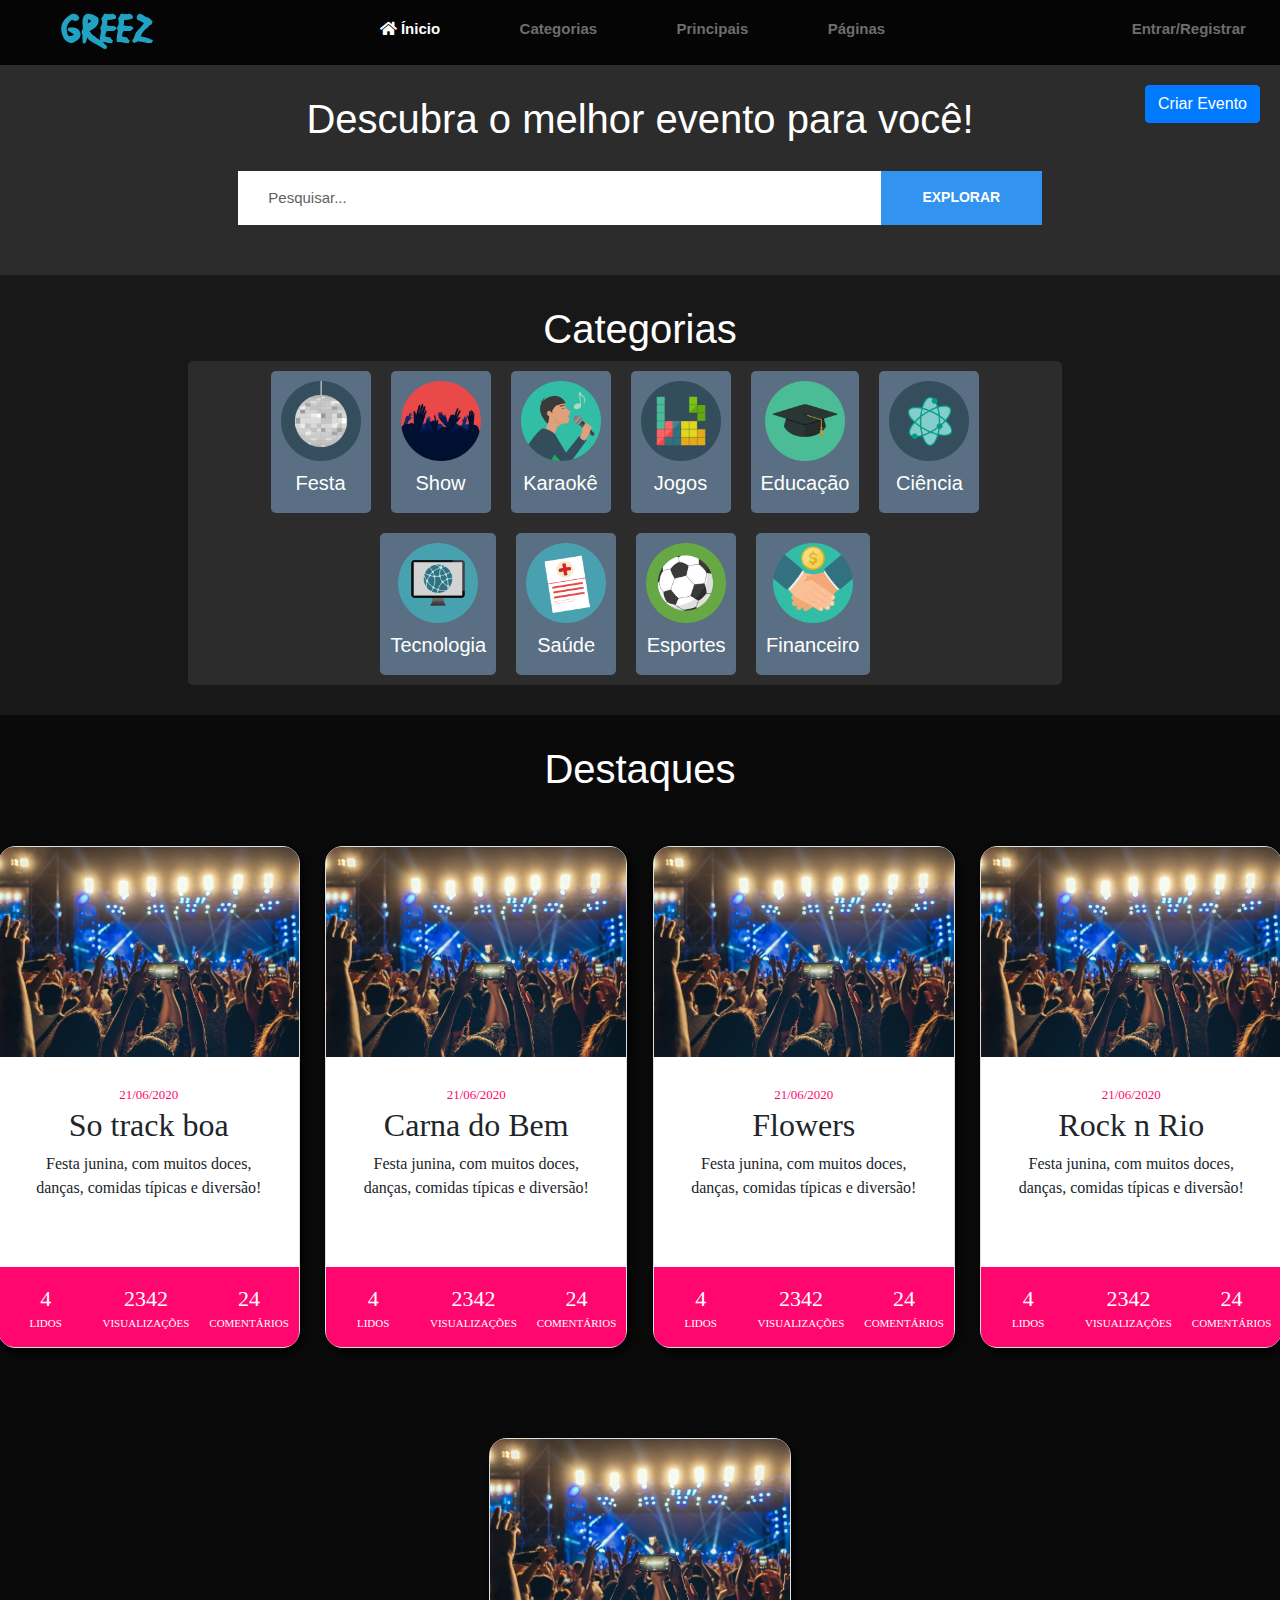
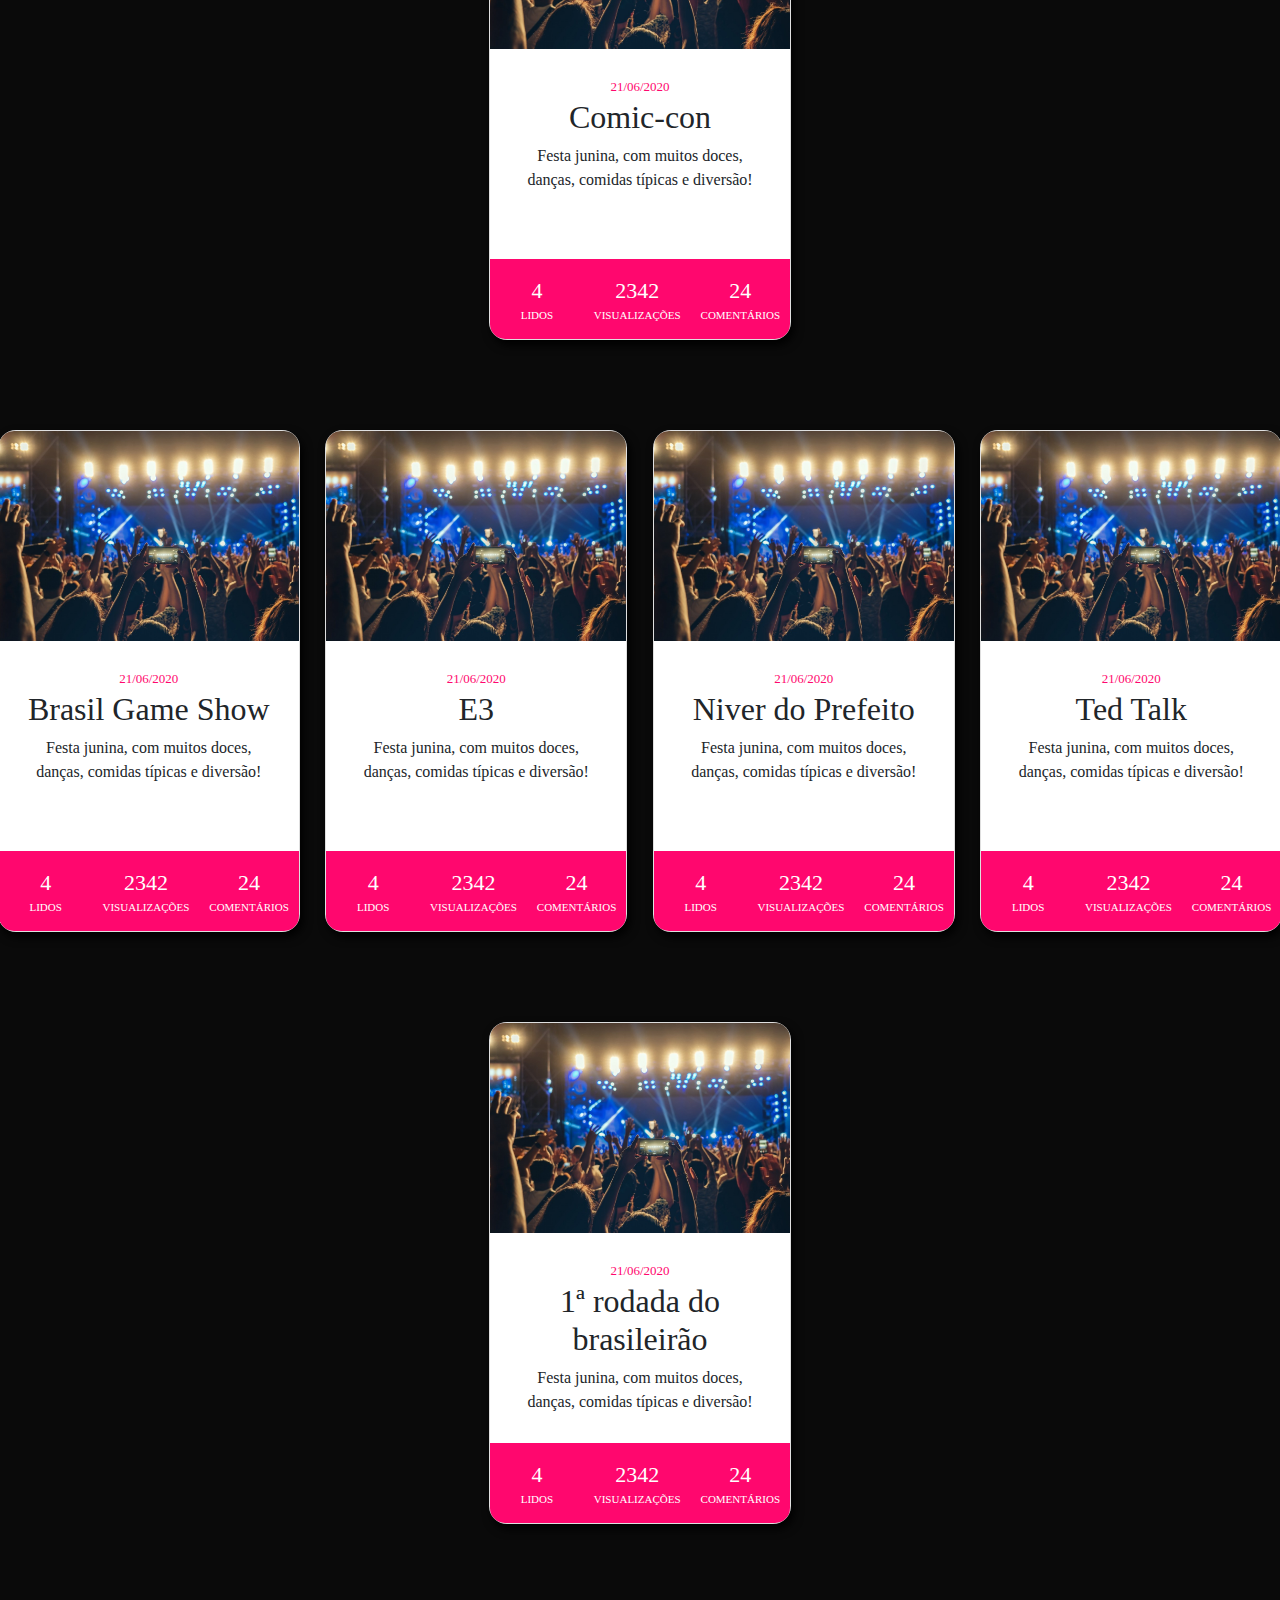
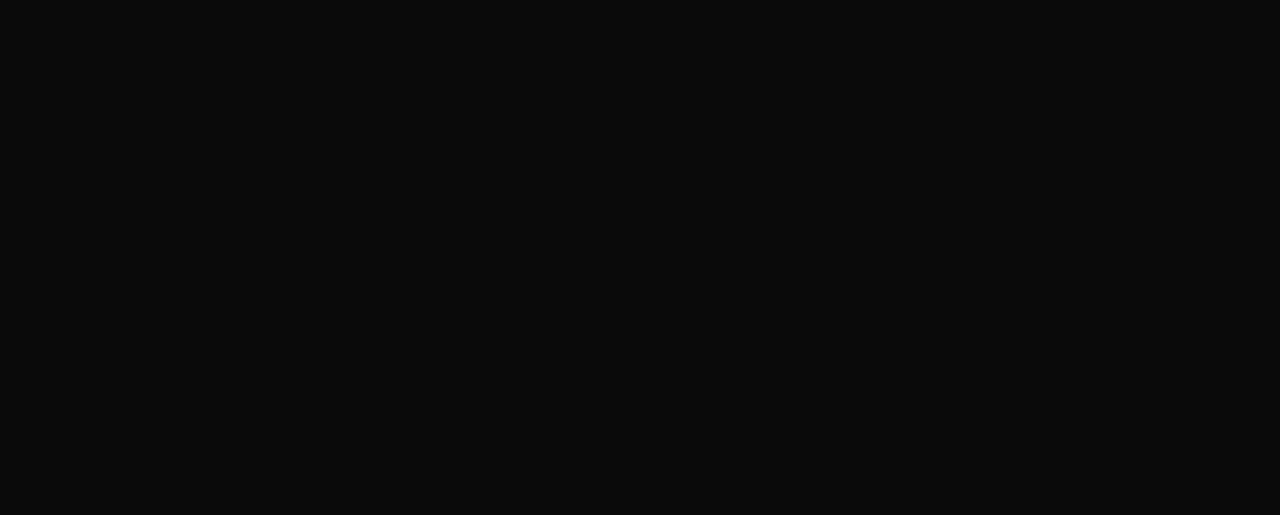
==== commit abd774f3: "rret" ====
--- a/index.html
+++ b/index.html
@@ -295,7 +295,7 @@
                 <div class="row">
                     <div class="col-2"></div>
                     <div class="col-8 titulo">
-                        <h1>shows</h1>
+                        <h1>Shows</h1>
                     </div>
                     <div class="col-2 arrow1"><a href="#/" onclick="fecharShows()"><div class="arrow"></div></a></div>
                 </div>
@@ -375,7 +375,7 @@
                 <div class="row">
                     <div class="col-2"></div>
                     <div class="col-8 titulo">
-                        <h1>ciencia</h1>
+                        <h1>Ciência</h1>
                     </div>
                     <div class="col-2 arrow1"><a href="#/" onclick="fecharCiencia()"><div class="arrow"></div></a></div>
                 </div>
@@ -415,7 +415,7 @@
                 <div class="row">
                     <div class="col-2"></div>
                     <div class="col-8 titulo">
-                        <h1>saude</h1>
+                        <h1>Saúde</h1>
                     </div>
                     <div class="col-2 arrow1"><a href="#/" onclick="fecharSaude()"><div class="arrow"></div></a></div>
                 </div>
